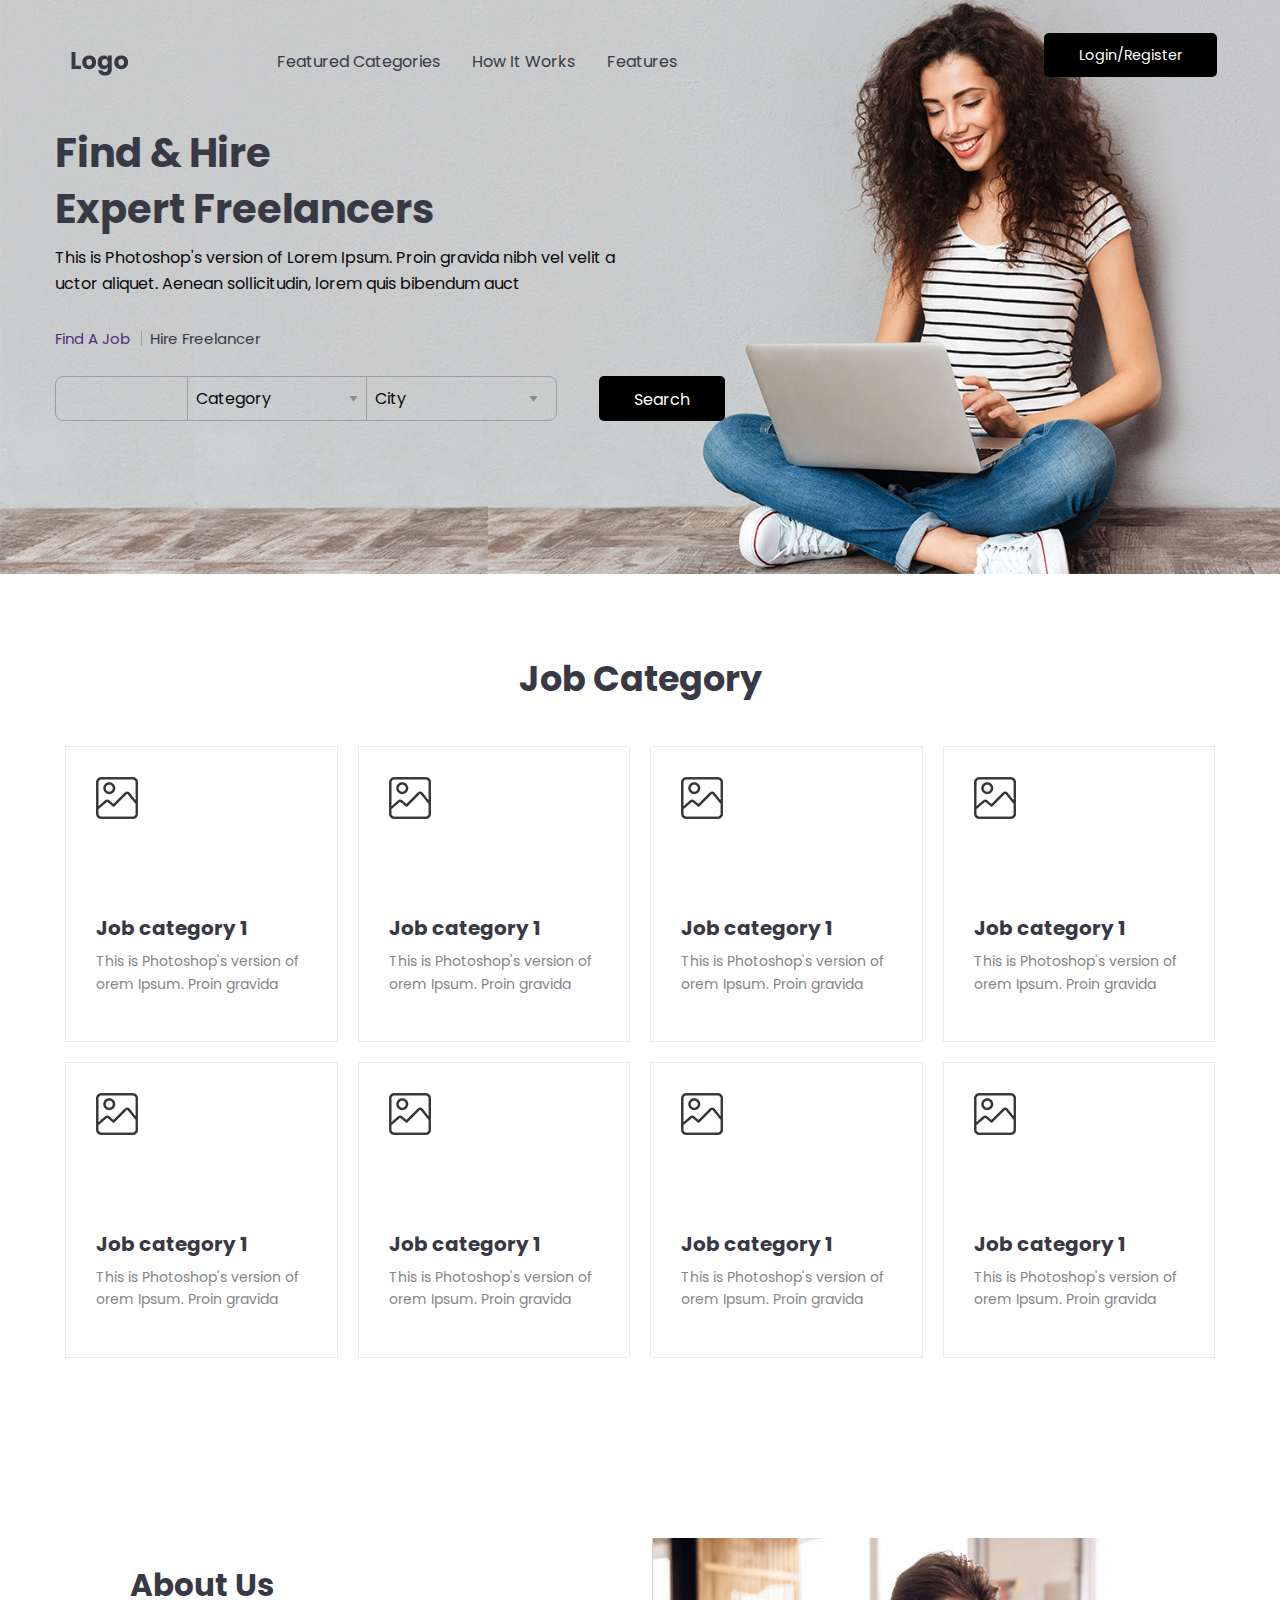
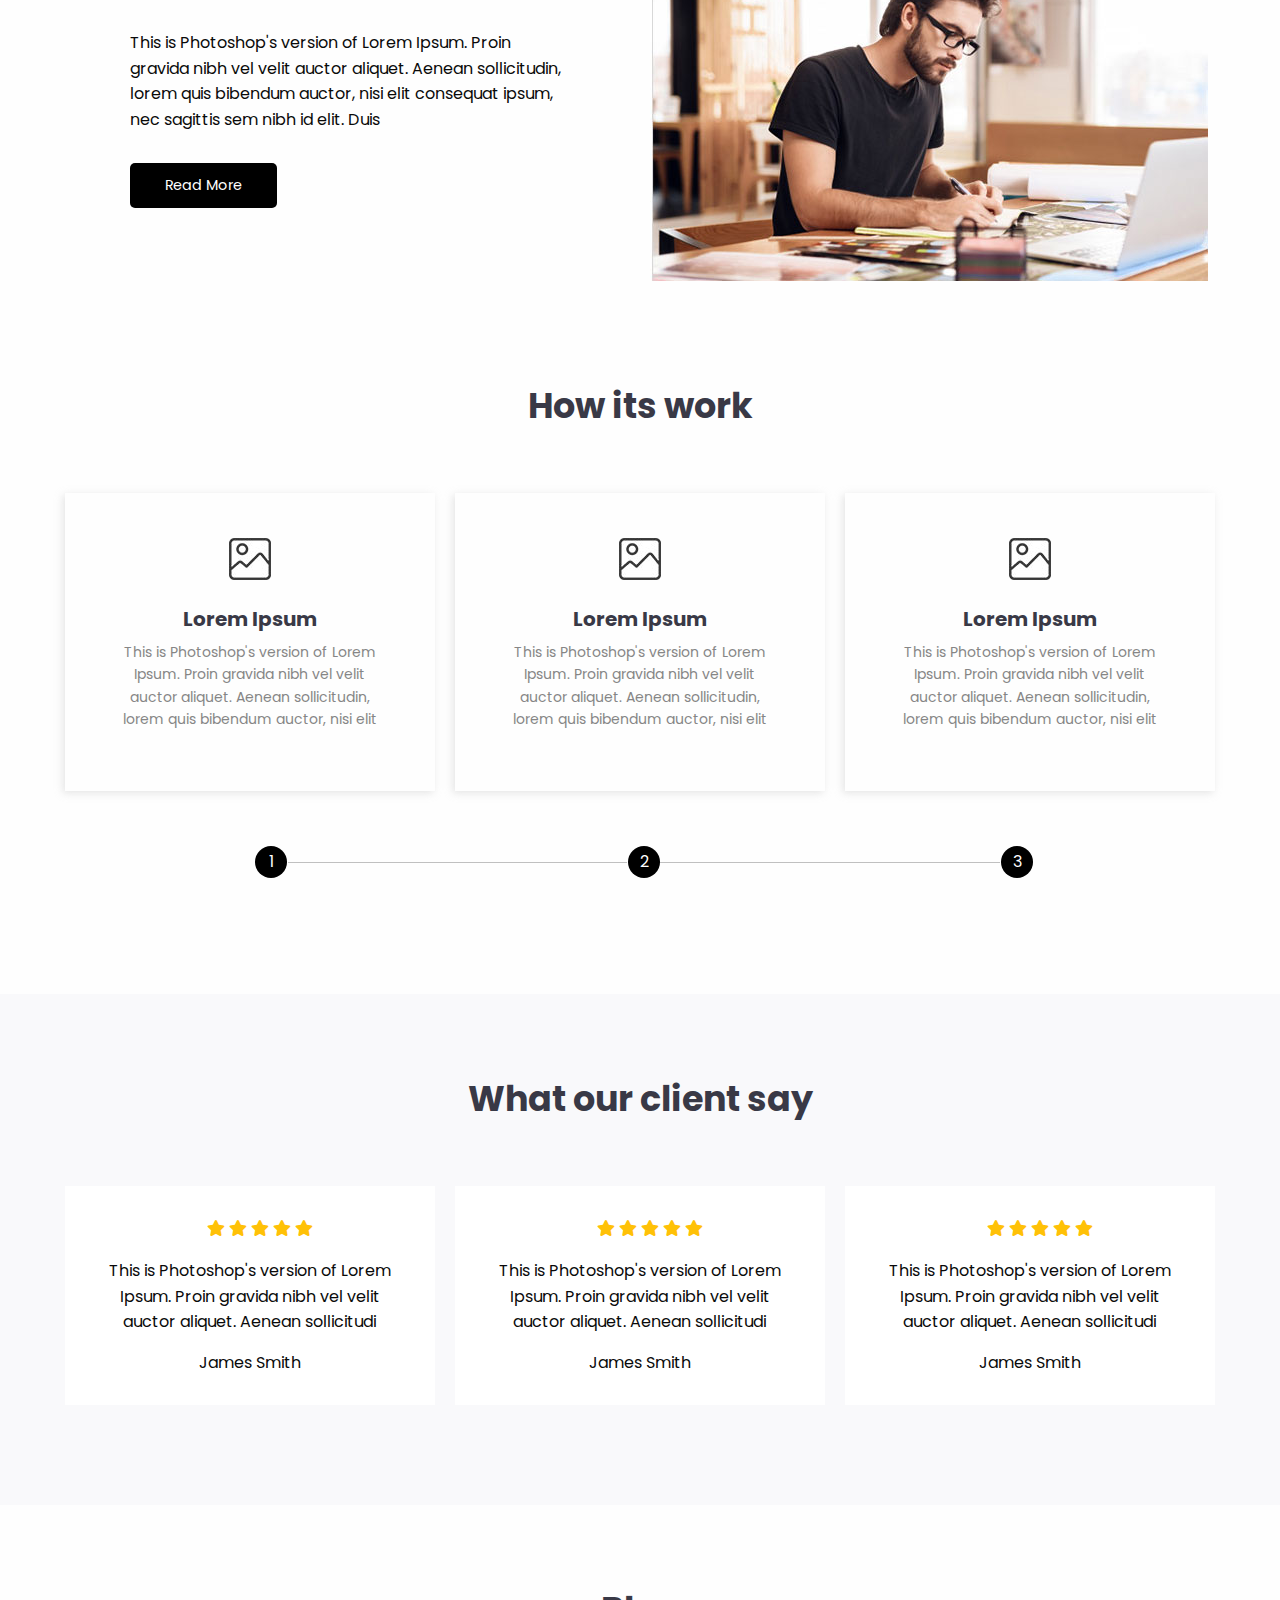
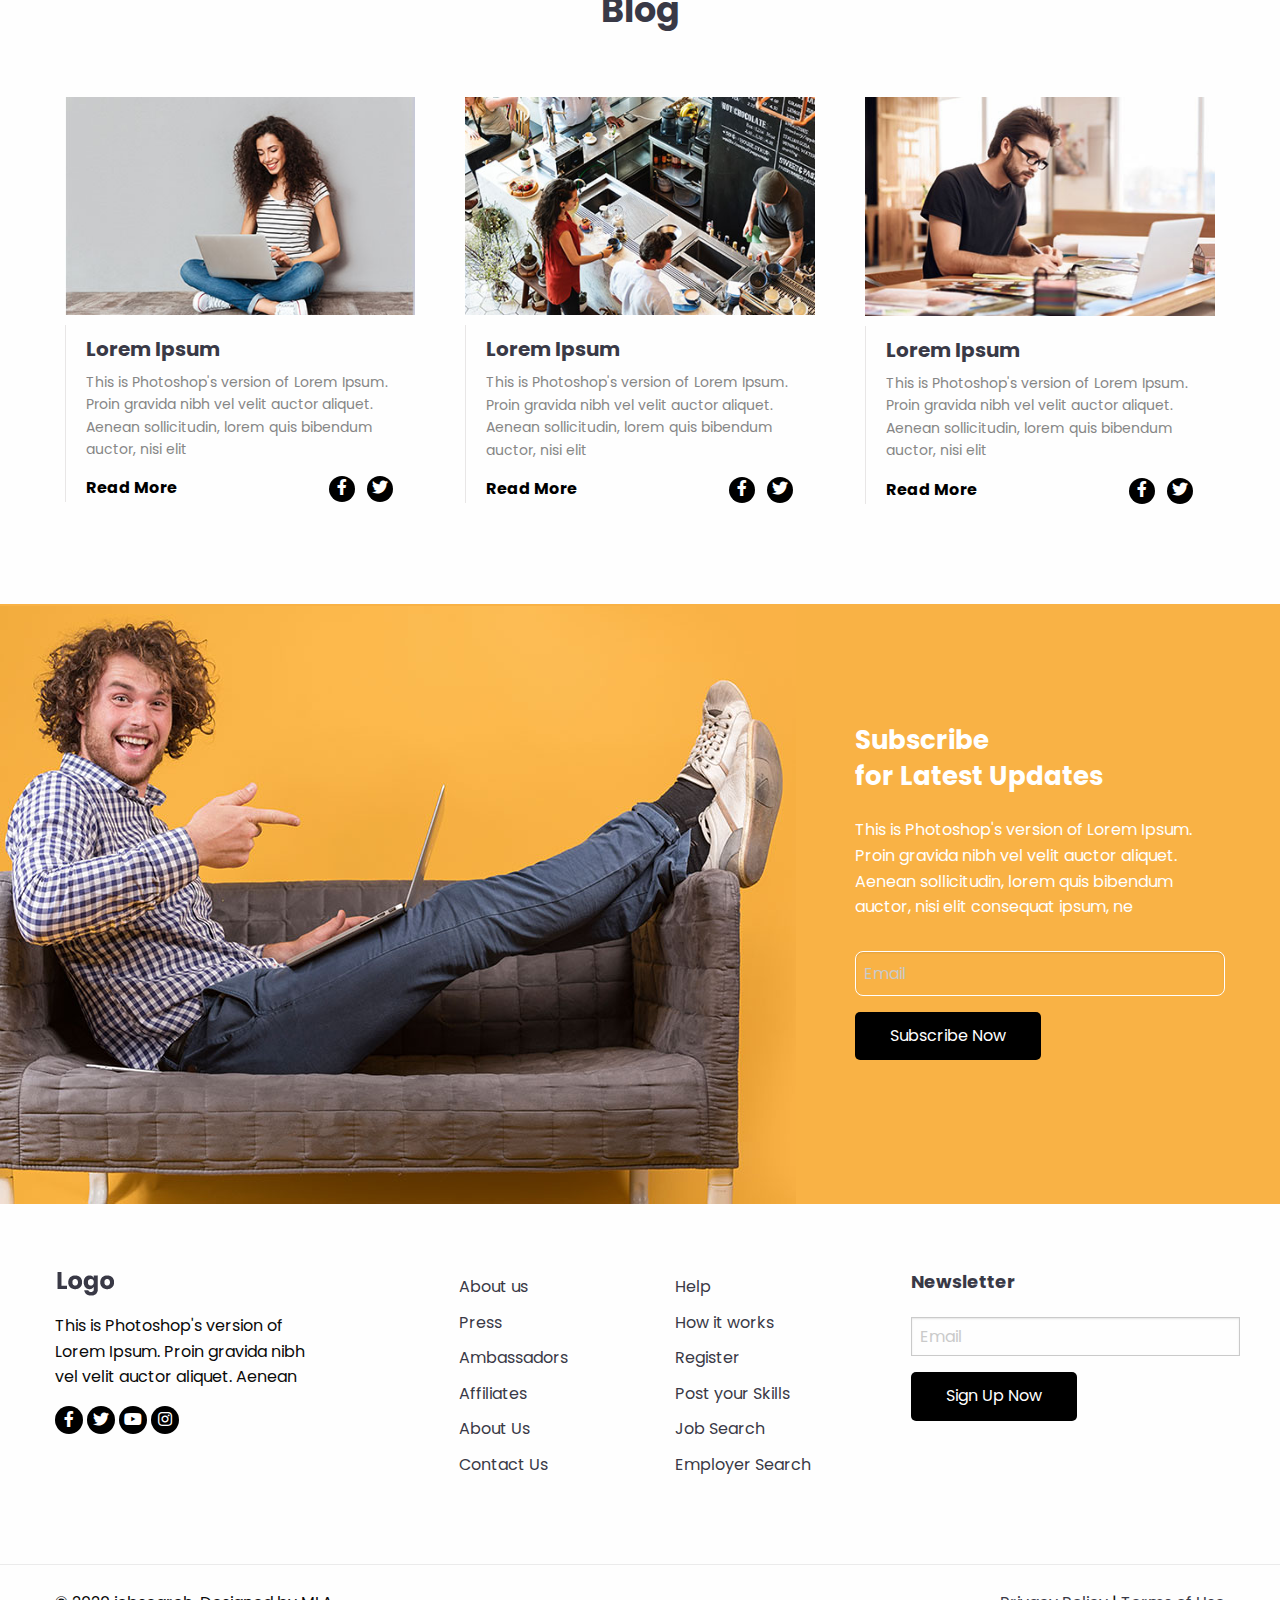
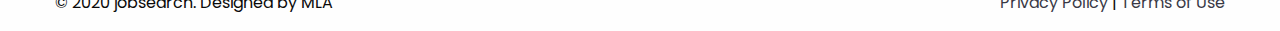
==== index.html @ 96cac426 "Initial commit" ====
<!doctype html>
<html class="no-js" lang="en" dir="ltr">
  <head>
    <meta charset="utf-8">
    <meta http-equiv="x-ua-compatible" content="ie=edge">
    <meta name="viewport" content="width=device-width, initial-scale=1.0">
    <title>Freelancers</title>
    <link rel="stylesheet" href="style.css">
    <link rel="stylesheet" href="assets/css/foundation.css">
    <link rel="stylesheet" href="assets/css/app.css">
    <link rel="stylesheet" href="assets/fontawesome/css/all.css">
    <link rel="preconnect" href="https://fonts.gstatic.com">
    <link href="https://fonts.googleapis.com/css2?family=Poppins:wght@300;400;700&display=swap" rel="stylesheet">
  </head>
  <body class="home-template page home">
    
    <header class="header header-transparent">
      <div class="grid-container">

        <div class="grid-x grid-padding-x">
          <div class="cell medium-12">
            <div class="title-bar" data-responsive-toggle="responsive-menu" data-hide-for="medium">
              <div class="title-bar-title">Menu</div>
              <button class="menu-icon" type="button" data-toggle="responsive-menu"></button>
            </div>

            <div class="top-bar" id="responsive-menu">
              <div class="top-bar-left">
                <ul class="dropdown menu" data-dropdown-menu>
                  <li class="menu-text"><a href="#"><img src="assets/img/logo.png" alt="" /></a></li>
                  <li class="has-submenu"><a href="#0">Featured Categories</a></li>
                  <li><a href="#0">How It Works</a></li>
                  <li><a href="#0">Features</a></li>
                </ul>
              </div>
              <div class="top-bar-right">
                <a href="#" class="button" data-open="loginModal">Login/Register</a>
              </div>
            </div>
          </div>
        </div>

        <!--<div class="grid-x grid-padding-x">
          <div class="cell medium-2 logo">
            <a href="#"><img src="assets/img/logo.png" alt="" /></a>
          </div>
          <div class="cell medium-8 menu-container">
            <ul class="menu align-left">
              <li><a href="#">Featured Categories</a></li>
              <li><a href="#">How It Works</a></li>
              <li><a href="#">Features</a></li>
            </ul>
             
          </div>
          <div class="cell medium-2 login-register-container text-right">
            <a href="#" class="button" data-open="loginModal">Login/Register</a>
          </div>
        </div>-->

      </div>
    </header>

    <section class="hero hero-banner">
      <div class="inner-hero">
        <div class="grid-container">
          <div class="grid-x grid-padding-x">
              <div class="cell medium-7">
                  <div class="hero-message">
                      <h2>Find & Hire<br /> Expert Freelancers</h2>
                      <p>This is Photoshop's version  of Lorem Ipsum. Proin gravida nibh vel velit a<br/>
  uctor aliquet. Aenean sollicitudin, lorem quis bibendum auct</p>
                      <div class="tab-container">
                        <ul class="tabs" data-tabs id="example-tabs">
                          <li class="tabs-title is-active"><a href="#find-a-job" aria-selected="true">Find A Job</a></li>
                          <li class="tabs-title"><a data-tabs-target="hire-freelancer" href="#hire-freelancer">Hire Freelancer</a></li>
                        </ul>
                        <div class="tabs-content" data-tabs-content="example-tabs">
                          <div class="tabs-panel is-active" id="find-a-job">
                            <div class="search-form-container">
                              <form>
                                <div class="inner-search-form">
                                  <input type="text" name="search" placeholder="Search">
                                  <select name="category">
                                    <option value="category">Category</option>
                                  </select>
                                  <select name="City">
                                    <option value="category">City</option>
                                  </select>
                                </div>
                                <div class="search-form-footer">
                                <input type="submit" name="search" value="Search">
                              </form>
                            </div>
                          </div>
                        </div>
                          <div class="tabs-panel" id="hire-freelancer">
                            <div class="search-form-container">
                              <form>
                                <div class="inner-search-form">
                                  <input type="text" name="search" placeholder="Search">
                                  <select name="category">
                                    <option value="category">Category</option>
                                  </select>
                                  <select name="category">
                                    <option value="category">City</option>
                                  </select>
                                </div>
                                <div class="search-form-footer">
                                <input type="submit" name="search" value="Search">
                              </form>
                            </div>
                          </div>
                        </div>
                      </div>
                  </div>
              </div>
          </div>
        </div>
      </div><!--inner-hero end-->
    </section>

    <section class="page-section job-category page-content-box">
      <div class="grid-container">
        <div class="heading-container">
          <div class="section-title text-center">
            <h2>Job Category</h2>
          </div>
        </div>
        <div class="grid-x">
          <div class="cell medium-3">
            <div class="section-content box-content">
              <div class="box-image">
                <img src="assets/img/placeholder-img.jpg" alt="">
              </div>
              <div class="box-details">
                <h4 class="box-title">Job category 1</h4>
                <p>This is Photoshop's version  of orem Ipsum. Proin gravida </p>
              </div>
            </div>
          </div>
          <div class="cell medium-3">
            <div class="section-content box-content">
              <div class="box-image">
                <img src="assets/img/placeholder-img.jpg" alt="">
              </div>
              <div class="box-details">
                <h4 class="box-title">Job category 1</h4>
                <p>This is Photoshop's version  of orem Ipsum. Proin gravida </p>
              </div>
            </div>
          </div>
          <div class="cell medium-3">
            <div class="section-content box-content">
              <div class="box-image">
                <img src="assets/img/placeholder-img.jpg" alt="">
              </div>
              <div class="box-details">
                <h4 class="box-title">Job category 1</h4>
                <p>This is Photoshop's version  of orem Ipsum. Proin gravida </p>
              </div>
            </div>
          </div>
          <div class="cell medium-3">
            <div class="section-content box-content">
              <div class="box-image">
                <img src="assets/img/placeholder-img.jpg" alt="">
              </div>
              <div class="box-details">
                <h4 class="box-title">Job category 1</h4>
                <p>This is Photoshop's version  of orem Ipsum. Proin gravida </p>
              </div>
            </div>
          </div>
          <div class="cell medium-3">
            <div class="section-content box-content">
              <div class="box-image">
                <img src="assets/img/placeholder-img.jpg" alt="">
              </div>
              <div class="box-details">
                <h4 class="box-title">Job category 1</h4>
                <p>This is Photoshop's version  of orem Ipsum. Proin gravida </p>
              </div>
            </div>
          </div>
          <div class="cell medium-3">
            <div class="section-content box-content">
              <div class="box-image">
                <img src="assets/img/placeholder-img.jpg" alt="">
              </div>
              <div class="box-details">
                <h4 class="box-title">Job category 1</h4>
                <p>This is Photoshop's version  of orem Ipsum. Proin gravida </p>
              </div>
            </div>
          </div>
          <div class="cell medium-3">
            <div class="section-content box-content">
              <div class="box-image">
                <img src="assets/img/placeholder-img.jpg" alt="">
              </div>
              <div class="box-details">
                <h4 class="box-title">Job category 1</h4>
                <p>This is Photoshop's version  of orem Ipsum. Proin gravida </p>
              </div>
            </div>
          </div>
          <div class="cell medium-3">
            <div class="section-content box-content">
              <div class="box-image">
                <img src="assets/img/placeholder-img.jpg" alt="">
              </div>
              <div class="box-details">
                <h4 class="box-title">Job category 1</h4>
                <p>This is Photoshop's version  of orem Ipsum. Proin gravida </p>
              </div>
            </div>
          </div>
        </div>
      </div>
    </section>

    <section class="page-section page-content-box column two-column about-section">
      <div class="grid-container">
        <div class="grid-x">
          <div class="cell medium-6">
            <div class="col-content">
              <h3 class="col-title">About Us</h3>
              <p>This is Photoshop's version  of Lorem Ipsum. Proin gravida nibh vel velit auctor aliquet. Aenean sollicitudin, lorem quis bibendum auctor, nisi elit consequat ipsum, nec 
  sagittis sem nibh id elit. Duis</p>
              <p><a href="#" class="button">Read More</a></p>
            </div>
          </div>
          <div class="cell medium-6">
            <img src="assets/img/about-img.jpg" alt="">
          </div>
        </div>
      </div>
    </section>

    <section class="page-section page-content-box image-top-content pt-0 center-content how-it-work">
      <div class="grid-container">
        <div class="grid-x">
          <div class="cell">
            <div class="heading-container">
              <div class="section-title text-center">
                <h2>How its work</h2>
              </div>
            </div>
          </div>
        </div>
        <div class="grid-x">
          <div class="cell medium-4">
            <div class="box-content">
              <div class="box-image">
                <img src="assets/img/placeholder-img.jpg" alt="">
              </div>
              <div class="box-details">
                <div class="box-title">
                    <h4>Lorem Ipsum</h4>
                </div>
                  <p>This is Photoshop's version  of Lorem 
Ipsum. Proin gravida nibh vel velit auctor aliquet. Aenean sollicitudin, lorem quis bibendum auctor, nisi elit </p>
              </div>
            </div>
          </div>
          <div class="cell medium-4">
            <div class="box-content">
              <div class="box-image">
                <img src="assets/img/placeholder-img.jpg" alt="">
              </div>
              <div class="box-details">
                <div class="box-title">
                    <h4>Lorem Ipsum</h4>
                </div>
                  <p>This is Photoshop's version  of Lorem 
Ipsum. Proin gravida nibh vel velit auctor aliquet. Aenean sollicitudin, lorem quis bibendum auctor, nisi elit </p>
              </div>
            </div>
          </div>
          <div class="cell medium-4">
            <div class="box-content">
              <div class="box-image">
                <img src="assets/img/placeholder-img.jpg" alt="">
              </div>
              <div class="box-details">
                <div class="box-title">
                    <h4>Lorem Ipsum</h4>
                </div>
                  <p>This is Photoshop's version  of Lorem 
Ipsum. Proin gravida nibh vel velit auctor aliquet. Aenean sollicitudin, lorem quis bibendum auctor, nisi elit </p>
              </div>
            </div>
          </div>
        </div>
        <div class="grid-x">
          <div class="cell">
            <ul class="step-list">
              <li><span>1</span></li>
              <li><span>2</span></li>
              <li class="last-item"><span>3</pan></li>
            </ul>
          </div>
        </div>
      </div>
    </section>

    <section class="page-section page-content-box testimonials grid grey-section center-content">
      <div class="grid-container">
        <div class="grid-x">
          <div class="cell">
            <div class="heading-container">
              <div class="section-title text-center">
                <h2>What our client say</h2>
              </div>
            </div>
          </div>
        </div>
        <div class="grid-x">
          <div class="cell medium-4">
            <div class="testimonial-box">
              <div class="ratings">
                <ul class="rating-icon">
                  <li><i class="fas fa-star"></i></li>
                  <li><i class="fas fa-star"></i></li>
                  <li><i class="fas fa-star"></i></li>
                  <li><i class="fas fa-star"></i></li>
                  <li><i class="fas fa-star"></i></li>
                </ul>
              </div>
              <div class="testimonial-content">
                <p>This is Photoshop's version  of Lorem Ipsum. Proin gravida nibh vel velit auctor aliquet. Aenean sollicitudi</p>
              </div>
              <div class="testimonial-author">James Smith</div>
            </div>
          </div>
          <div class="cell medium-4">
            <div class="testimonial-box">
              <div class="ratings">
                <ul class="rating-icon">
                  <li><i class="fas fa-star"></i></li>
                  <li><i class="fas fa-star"></i></li>
                  <li><i class="fas fa-star"></i></li>
                  <li><i class="fas fa-star"></i></li>
                  <li><i class="fas fa-star"></i></li>
                </ul>
              </div>
              <div class="testimonial-content">
                <p>This is Photoshop's version  of Lorem Ipsum. Proin gravida nibh vel velit auctor aliquet. Aenean sollicitudi</p>
              </div>
              <div class="testimonial-author">James Smith</div>
            </div>
          </div>
          <div class="cell medium-4">
            <div class="testimonial-box">
              <div class="ratings">
                <ul class="rating-icon">
                  <li><i class="fas fa-star"></i></li>
                  <li><i class="fas fa-star"></i></li>
                  <li><i class="fas fa-star"></i></li>
                  <li><i class="fas fa-star"></i></li>
                  <li><i class="fas fa-star"></i></li>
                </ul>
              </div>
              <div class="testimonial-content">
                <p>This is Photoshop's version  of Lorem Ipsum. Proin gravida nibh vel velit auctor aliquet. Aenean sollicitudi</p>
              </div>
              <div class="testimonial-author">James Smith</div>
            </div>
          </div>
        </div>
      </div>
    </section>

    <section class="page-content-box page-section blog-section">
      <div class="grid-container">
        <div class="grid-x">
          <div class="cell">
            <div class="heading-container">
              <div class="section-title text-center">
                <h2><strong>Blog</strong></h2>
              </div>
            </div>
          </div>
        </div>
        <div class="grid-x grid-margin-x">
          <div class="cell medium-4">
            <div class="box-content">
              <div class="box-image">
                <a href="#"><img src="assets/img/blog-img-1.jpg" alt=""></a>
              </div>
              <div class="box-details">
                <div class="box-title">
                    <h3><a href="#">Lorem Ipsum</a></h3>
                </div>
                <p>This is Photoshop's version  of Lorem 
Ipsum. Proin gravida nibh vel velit auctor aliquet. Aenean sollicitudin, lorem quis bibendum auctor, nisi elit </p>
                <div class="read-more-wrap">
                  <div class="read-more-button">
                    <a href="#">Read More</a>
                  </div>
                  <div class="social-media-link">
                    <a href="#"><i class="fab fa-facebook-f"></i></a> &nbsp; <a href="#"><i class="fab fa-twitter"></i></a>
                  </div>
                </div>
              </div>
            </div>
          </div>
          <div class="cell medium-4">
            <div class="box-content">
              <div class="box-image">
                <a href="#"><img src="assets/img/blog-img-2.jpg" alt=""></a>
              </div>
              <div class="box-details">
                <div class="box-title">
                    <h3><a href="#">Lorem Ipsum</a></h3>
                </div>
                <p>This is Photoshop's version  of Lorem 
Ipsum. Proin gravida nibh vel velit auctor aliquet. Aenean sollicitudin, lorem quis bibendum auctor, nisi elit </p>
                <div class="read-more-wrap">
                  <div class="read-more-button">
                    <a href="#">Read More</a>
                  </div>
                  <div class="social-media-link">
                    <a href="#"><i class="fab fa-facebook-f"></i></a> &nbsp; <a href="#"><i class="fab fa-twitter"></i></a>
                  </div>
                </div>
              </div>
            </div>
          </div>
          <div class="cell medium-4">
            <div class="box-content">
              <div class="box-image">
                <a href="#"><img src="assets/img/blog-img-3.jpg" alt=""></a>
              </div>
              <div class="box-details">
                <div class="box-title">
                    <h3><a href="#">Lorem Ipsum</a></h3>
                </div>
                <p>This is Photoshop's version  of Lorem 
Ipsum. Proin gravida nibh vel velit auctor aliquet. Aenean sollicitudin, lorem quis bibendum auctor, nisi elit </p>
                <div class="read-more-wrap">
                  <div class="read-more-button">
                    <a href="#">Read More</a>
                  </div>
                  <div class="social-media-link">
                    <a href="#"><i class="fab fa-facebook-f"></i></a> &nbsp; <a href="#"><i class="fab fa-twitter"></i></a>
                  </div>
                </div>
              </div>
            </div>
          </div>
        </div>
      </div>
    </section>

    <section class="page-section cta-section subscribe-section has-bg">
      <div class="grid-container">
        <div class="grid-x grid-padding-x">
          <div class="cell medium-8">&nbsp;</div>
          <div class="cell medium-4">
            <div class="box-content">
              <div class="box-title">
                <h3>Subscribe <br/>for Latest Updates</h3>
                <p>This is Photoshop's version  of Lorem Ipsum. Proin gravida 
nibh vel velit auctor aliquet. Aenean sollicitudin, lorem quis bibendum auctor, nisi elit consequat ipsum, ne</p>
                <div class="subscribe-form-container">
                  <p><input type="text" name="email" placeholder="Email"></p>
                  <p><input type="submit" name="subscribe-now" value="Subscribe Now"></p>
                </div>
              </div>
            </div>
          </div>
        </div>
      </div>
    </section>

    <footer class="footer default-footer-layout">

      <div class="grid-container">
        <div class="grid-x grid-padding-x">
          <div class="cell medium-3 footer-col-1">
            <div class="logo-wrap">
              <a href="#"><img src="assets/img/logo.png" alt="" /></a>
            </div>
            <div class="footer-blurb">
              <p>This is Photoshop's version  of
Lorem Ipsum. Proin gravida nibh vel 
velit auctor aliquet. Aenean</p>
            </div>
            <div class="social-media-container">
              <a href="#"><i class="fab fa-facebook-f"></i></a> 
              <a href="#"><i class="fab fa-twitter"></i></a>
              <a href="#"><i class="fab fa-youtube"></i></a> 
              <a href="#"><i class="fab fa-instagram"></i></a>
            </div>
            
          </div>
          <div class="cell medium-3 footer-col-2">
            <ul>
              <li><a href="#">About us</a></li>
              <li><a href="#">Press</a></li>
              <li><a href="#">Ambassadors</a></li>
              <li><a href="#">Affiliates</a></li>
              <li><a href="#">About Us</a></li>
              <li><a href="#">Contact Us</a></li>
            </ul>
          </div>
          <div class="cell medium-3 footer-col-3">
            <ul>
              <li><a href="#">Help</a></li>
              <li><a href="#">How it works</a></li>
              <li><a href="#">Register</a></li>
              <li><a href="#">Post your Skills</a></li>
              <li><a href="#">Job Search</a></li>
              <li><a href="#">Employer Search</a></li>
            </ul>
          </div>
          <div class="cell medium-3 footer-col-4">
            <h3>Newsletter</h3>
            <div class="subscribe-form-container">
                  <p><input type="text" name="email" placeholder="Email"></p>
                  <p><input type="submit" name="subscribe-now" value="Sign Up Now"></p>
            </div>
          </div>
        </div>
      </div>
      
    </footer>
    <div class="footer-bottom">
      <div class="grid-container">
        <div class="grid-x grid-padding-x">
          <div class="cell medium-6">
            <p>© 2020 jobsearch. Designed by MLA</p>
          </div>
          <div class="cell medium-6 text-right">
            <p><a href="#">Privacy Policy</a>  |  <a href="#">Terms of Use</a></p>
          </div>
        </div>
      </div>
    </div>

    
     <div class="reveal small login-signup-modal" id="loginModal" data-reveal>
      <div class="grid-x">
        <div class="wrapper">
          <div class="grid-x">
            <div class="medium-5 cell login-column">
              <div class="login-signup-container-padding">
              <a href="index.html" class="final-logo">Logo</a>

              <ul class="tabs login-signup-link" data-tabs id="example-tabs">
                  <li class="tabs-title is-active"><a href="#panel1" aria-selected="true">Login</a></li>
                  <li class="tabs-title"><a data-tabs-target="panel2" href="#panel2">Sign Up</a></li>
              </ul>
              </div>
              <div class="tabs-content" data-tabs-content="example-tabs">
                <div class="tabs-panel is-active tab-left" id="panel1">
                  <p><b>Login to your Acount</b></p>
                    <form class="login-form">
                      <input type="email" name="email" placeholder="Enter Email">
                      <input type="password" name="password" placeholder="Enter password">
                    </form>
                    <p style="text-align: right;">Forget Password?</p>
                  <button type="submit" class="last-login">Login</button>
                  <button type="submit" class="login-fb">Login to Facebook</button>
                  <p class="text-center">Lorem ipsum dolor?<u>Create New Account</u></p>
                </div>
                <div class="tabs-panel" id="panel2" >
                   <div class="tabs-content" data-tabs-content="example-tabs">
                    <div class="tabs-panel is-active tab-left tabs-left" id="panel1">
                      <p><b>Crete your Acount</b></p>
                        <form class="login-form">
                          <input type="email" name="email" placeholder="Enter Email">
                          <input type="password" name="password" placeholder="Enter password">
                          <input type="password" name="password" placeholder="Confirm password">
                        </form>
                      <button type="submit" class="last-login">Sign Up</button>
                      <button type="submit" class="login-fb">Sign Up With Facebook</button>
                    </div>
                </div>
              </div>
              </div>      
            </div>
            <div class="medium-7 login-signup-right-column">
                <h4>Find & Hire<br>Expert Freelancers</h4>
                <p>his is Photoshop's version  of Lorem Ipsum. Proin gravida nibh vel velit auctor aliquet. Aenean sollicitudin, lorem quis bibendum auct</p>
            </div>
          </div>
        </div>
      </div>
      <button class="close-button" data-close aria-label="Close modal" type="button">
        <span aria-hidden="true">&times;</span>
      </button>
    </div>

    <script src="assets/js/vendor/jquery.js"></script>
    <script src="assets/js/vendor/what-input.js"></script>
    <script src="assets/js/vendor/foundation.js"></script>
    <script src="assets/js/app.js"></script>
  </body>
</html>
---- style.css ----
/***************************
# GENERAL STYLING - START
***************************/
body{
	color: #0e0e10;
	font-family: 'Poppins', sans-serif!important;
}
h1,h2,h3,h4,h5,h6,a{
	color: #393946!important;
}
h1,h2,h3,h4,h5,h6{
	font-family: 'Poppins', sans-serif!important;
	font-weight: 700!important;
}

a:hover{
	color: #393946!important;
}
button, .button, input[type="submit"]{
	background-color: #000!important;
	color: #fff!important;
	padding: 15px 35px!important;
	border-radius: 5px!important;
	border: none!important;
}
button:hover, .button:hover, input[type="submit"]:hover{
	background-color: #393946!important;
	color: #fff!important;
	cursor: pointer;
}
.pt-0{
	padding-top: 0px!important;
}
.pb-0{
	padding-bottom: 0px!important;
}


/*****************
# HEADER START
*****************/
.account-container {
    display: flex;
}
.notification {
    padding: 8px 20px 0px 20px;
    vertical-align: middle;
}
.header .top-bar, 
.header .top-bar ul{
    background-color: transparent!important;
}
.header li.menu-text > a {
    padding: 6px!important;
}
.inner-page-template .dropdown.menu > li:not(:first-child) > a {
    padding: 1.4rem 1rem!important;
}


/*****************
# HERO START
*****************/
.hero.hero-banner{
	position: relative;
	left:0px;
	top: 0px;
	background-image: url(assets/img/hero-banner.jpg);
	background-size: cover;
	z-index: 1;
}
.hero.hero-banner .inner-hero {
    padding-top: calc(88px + 37px);
    padding-bottom: calc(88px + 65px);
}
.hero-message h2 {
    font-weight: 700;
}

/* TAB ELEMENT */


.search-form-footer input[type="submit"] {
    height: 45px;
    border:none;
    border-radius: 8px;
    padding: 0px 50px;
    cursor: pointer;
}
.search-form-footer {
    width: 25%;
    text-align: right;
}
.hero .hero-message .tabs, 
.hero .hero-message .tabs-content {
    background-color: transparent;
    border: none;
}
.hero .hero-message .tabs-title > a:focus, 
.hero .hero-message .tabs-title > a[aria-selected='true']{
	background-color: transparent!important;
	color: #502f7e!important;
}
.hero .hero-message ul.tabs{
	margin-top: 35px;
}
.hero .hero-message ul.tabs li a {
    font-size: 15px!important;
}
.hero .hero-message .tabs-title > a{
	    padding: 0rem 0px!important;
}
.hero .hero-message .tabs-title > a:hover{
	background-color: transparent!important;
	color: #502f7e!important;
}
.hero .hero-message .tabs-title:first-child > a{
	padding-right: 20px!important;
	}
.hero .hero-message .tabs-title:first-child > a:before{
	content: "";
	border-right: 1px solid #9e9ea2;
	position: absolute;
	right: 0px;
}
.hero .hero-message .tabs-panel{
	padding: 30px 0px 0px 0px!important;
}
.hero .hero-message .tabs-title:first-child > a:before {
    content: "";
    border-right: 1px solid #9e9ea2;
    position: absolute;
    right: 8px;
    height: 100%;
    top: 0px;
}
.hero .hero-message .tabs-title:first-child > a {
    position: relative;
    padding-right: 10px;
}
/************************
#JOB CATEGORY START
*************************/

.page-section .cell{
	padding: 0px 10px;
	margin-bottom: 20px;
}
.section-content.box-content {
    border: 1px solid #ebebeb;
    padding: 30px 30px;
}
.job-category .box-image {
    margin-bottom: 85px;
}
.page-section.job-category .cell .section-content:hover{
	background-color: #252525;
	color:#fff!important;
}
.page-section.job-category .cell .section-content:hover p,
.page-section.job-category .cell .section-content:hover h4{
	color: #fff!important;
}


/************************
# ABOUT US SECTION
************************/

.column.two-column.about-section .col-title, 
.column.two-column.about-section p {
    padding-bottom: 15px;
}


/************************
# HOW ITS WORK START
************************/

.image-top-content.how-it-work .box-content,
.page-content-box.statistics-section .stat-box {
    box-shadow: -2px 2px 8px #c0c0c06b;
    padding: 45px!important;
}
.how-it-work.image-top-content .box-details .box-title h4{
	font-size: 20px!important;
	font-weight: bold;
}
.how-it-work .section-title h2 {
    font-weight: bold;
}
ul.step-list li span {
}
ul.step-list li {
    width: 33%;
    position: relative;
}
ul.step-list {
    list-style: none;
    display: flex;
    margin-top: 35px;
}
ul.step-list li span {
    background-color: #000;
    color: #fff;
    padding: 3px;
    display: inline-block;
    border-radius: 50%;
    width: 32px;
    height: 32px;
}
ul.step-list li:before {
    content: '';
    position: absolute;
    width: 91%;
    height: 1px;
    background-color: #c0c0c0;
    right: -169px;
    top: 16px;
}
ul.step-list li.last-item:before{
	content: none!important;
}

/**********************
# BLOG SECTION STYLE
***********************/

.blog-section .box-details {
    padding: 0px 20px;
    border-left: 1px solid #e8e6e6;
    margin-top: 10px;
}
.read-more-wrap {
    display: flex;
}
.read-more-wrap .social-media-link {
    float: right;
    width: 70%;
    text-align: right;
}
.social-media-link a {
    background-color: #000;
    width: 26px;
    height: 26px;
    display: inline-block;
    text-align: center;
    border-radius: 50%;
    color: #fff!important;
}
.read-more-button a{
	color: #000!important;
	font-weight: bold;
}


/**********************
# SUBSCRIBE SECTION STYLE
***********************/

.subscribe-section{
	background-image: url(assets/img/subscribe-bg-img.jpg);
	background-repeat: no-repeat;
	background-color: #f9b245;
	padding-top: calc(88px + 20px)!important;
    padding-bottom: calc(88px + 20px)!important;
    background-position: bottom left;
}

/**************************
# FOOTER STYLE
**************************/


/**************************
# ABOUT US PAGE STYLE
**************************/

.hero.hero-banner-inner .img-container{
	background-image: url(assets/img/about-banner.jpg);
	background-size: cover;
	background-repeat: no-repeat;
	min-height: 300px;
}
.hero.hero-banner-inner .img-container:before{
	padding-top: 65%!important;
	content: '';
	height: 100%
	width: 100%;
}
.inner-page-content.small-container .grid-container{
	width: 60%!important;
	margin:0 auto;
}
.section-title.text-left {
    border-bottom: 1px solid #ebebeb;
    margin-bottom: 40px;
    
}
.section-title.text-left h2{
	font-size: 26px!important;
}
.page-content-box.statistics-section .stat-box .statNum {
    font-weight: bold;
    font-size: 36px;
}
.page-content-box.statistics-section .stat-box {
    text-align: center;
}
.inner-page-template footer.footer.default-footer-layout {
    border-top: 2px solid #ebebeb;
}

/**************************
# BLOG PAGE STYLE
**************************/
.blog .page-content-box.page-section.blog-section .grid-container {
    margin-bottom: 30px;
}

.blog .hero.hero-banner-inner, .job-search .hero.hero-banner-inner {
    background-color:#252525;
    background-size: cover;
    background-repeat: no-repeat;
    padding-top: calc(20% - 150px);
    padding-bottom: calc(20% - 150px);
    padding-left: calc(20% - 150px);
    padding-right: calc(20% - 150px);
}
.blog .search-form-footer {
    width: 15%;
    text-align: left;
    padding-left: 25px;
} 
.blog .inner-search-form {
    width: 85%;
}
.blog .search-form-container form select:nth-child(2){
	border-right: none!important;
	color: #fff;
}
.search-form-container form input[type="text"]{
	width: 70%;
} 
.blog .search-form-container form select:nth-child(2){
	width: 30%;
}
.white-color{
	color: #fff!important;
}

/**************************
# INNER BLOG PAGE STYLE
**************************/
.post-header .post-img-container {
    padding-bottom: 20px;
}
.post-header {
    margin-bottom: 20px;
}
.inner-blog .read-more-wrap .social-media-link{
	width: 85%!important;
}
.post-body:before {
    content: '';
    position: absolute;
    width: 2px;
    height: 100%;
    background-color: #ebebeb;
    left: 0px;
}
.post-body {
    padding-left: 20px;
    position: relative;
}
.comment-area .comment-form textarea {
    height: 300px;
    border: 1px solid;
}
.comment-area .comment-heading {
    border-bottom: 1px solid #ebebeb!important;
    margin-bottom: 20px;
}
.comment-area {
    margin-top: 85px;
    margin-bottom: 45px;
}
.comment-area .button-wrap {
    text-align: right;
}
.sidebar-element {
	padding:20px 30px!important;
}
.side-widget {
    border-bottom: 1px solid #ebebeb;
    padding-bottom: 35px;
    margin-bottom: 35px;
}
.side-widget:last-child{
	border-bottom: none!important;
}
.sidebar-element .side-widget ul{
	list-style: none!important;
}
.sidebar-element .side-widget ul li{
	padding-bottom: 15px;
}
.sidebar-element .side-widget .search-box{
	border:1px solid #c3c3c7;
	border-radius: 8px;
}
.sidebar-element .side-widget .search-box input{
	border-radius: 8px;
	height: 45px;
	margin-bottom: 0px;
	border:none;
	box-shadow: none;
}
.sidebar-element .side-widget .search-box{
	display: flex;
}
.sidebar-element .side-widget .search-icon{
	align-items: center;
    justify-content: center;
    display: flex;
    padding-right: 10px;
}
.side-widget h6 {
    padding-bottom: 20px;
}


/**********************
# CONTACT US PAGE 
***********************/
.form-container .form-input input[type="text"]{
    
    height: 45px;
    margin-bottom: 25px;
}
.form-container textarea{
    height: 150px;
}
.form-container .form-input input[type="text"],
.form-container textarea{
    border-radius: 7px;
    border:1px solid #c3c3c7;
}
.contact-details{
    margin-top: 45px;
}
.contact-details .contact-address,
.contact-details .contact-email,
.contact-details .contact-phone{
    position: relative;
    padding-left: 28px;
    margin-bottom: 35px;
}
.contact-details .contact-address:before,
.contact-details .contact-email:before,
.contact-details .contact-phone:before{
    position: absolute;
    font-family: "Font Awesome 5 Free";
    font-weight: 900;
    left: 0px;
    top:0px;
}
.contact-details .contact-address:before{
    content: "\f041";
}
.contact-details .contact-email:before{
    content: "\f0e0";
}
.contact-details .contact-phone:before{
    content: "\f879";
}
.has-bg-color .cell.medium-6:first-child {
    background-color: #252525;
    display: flex;
    flex-flow: column;
    justify-content: center;
    /* text-align: center; */
    padding: 0px 65px;
}
.contact-map.page-section .cell{
    padding-left: 0px;
    padding-right: 0px;
}


/**********************
# PAGE CONTENT ELEMENT
***********************/

.page-section{
	padding: 80px 0px;
}
.heading-container {
    padding-bottom: 35px;
}
.box-details .box-title{
	font-weight: bold;
	font-size: 20px;
}
.box-details p{
	color:#868686;
	font-size: 14px;
}
.page-section.column.two-column .cell{
	display: flex;
	align-items: center;
}

/*****************************
# FAQ PAGE STYLE
*****************************/
.career-tips .grid-x .cell:first-child{
    padding-right: 45px;
}
.career-tips .grid-x .cell:first-child a {
    margin-top: 30px;
}
.faq-search-box {
    background-color: #252525!important;
}

.search-form-input {
    width: 80%;
    margin-right: 20px;
}
.faq-search-box h6 {
    color: #fff!important;
    margin-bottom: 20px;
}
.search-form-input input[type="text"] {
    border: 1px solid #676767!important;
    border-radius: 5px;
    color: #000!important;
    background-color: transparent;
    padding-left: 20px;
    height: 45px;
}
.search-form-submit input[type="submit"] {
    padding: 15px 45px!important;
}
.accordion-menu li a {
    color: #000!important;
    border: 1px solid #f2f2f2;
    margin-bottom: 20px;
    border-radius:5px;
    padding: 17px 0px 17px 30px;
}

}
.is-accordion-submenu li p {
    font-size: 15px;
}
.accordion-menu li a::after {
    border-color: #000 transparent transparent!important;
}
.career-tips {
    padding-bottom: 0px!important;
}
/*****************************
# JOB SEARCH PAGE
*****************************/
.job-search .inner-search-form select {
    color: #fff!important;
}
.filter-search-select .grid-container {
    padding-bottom: 35px;
    border-bottom: 1px solid #ebebeb;
    margin-bottom: -35px;
}
.filter-search-select .cell select {
    border-radius: 5px;
    border: 1px solid #c3c3c7!important;
    height: 45px;
}
.filter-search-select h5 {
    margin-bottom: 20px;

}
section.filter-search-select {
    padding: 50px 0px;
}
.company-column {
    border: 1px solid #000;
    text-align: center;
    padding: 0px 30px;
    padding-bottom:30px;
    margin-top: 70px;
}
.logo-campany {
    display: flex;
    margin-bottom: 30px;
}
.logo-image-container {
    width: 100%;
    margin-top: -40px;
}
.logo-image-container {
    text-align: right;
    padding-right: 20px;
}
.minutes {
    font-size: 12px;
    margin-top: 20px;
    width: 40%;
    color: #363636;
}
.star-rating ul li {
    display: inline-block;
}
.star-icon li .fa-star:before {
    color: #ffc107;
}
.star-rating ul li p {
    padding-left: 20px;
}
ul.last-content li:last-child {
    padding-right: 0px;
}
ul.last-content li {
    display: inline-block;
    padding-right: 65px;
}
.company-content h6 {
    padding: 30px 0px;
     font-size: 13px;
}
.company-content p {
    font-size: 12px;
}
ul.star-icon {
    border-bottom: 1px solid #ebebeb;
}
section.job-search-pagi-container {
    padding-bottom: 30px;
}
.job-search .search-form-footer {
    width: 15%;
    text-align: right;
}
.job-search .inner-search-form {
    width: 85%;
}
/*****************************
# LOGIN MODAL
*****************************/
.login-section{
    background-image: url(assets/img/login-banner.jpng);
    background-position:center;
    background-repeat: no-repeat;
    background-size: cover;
    padding:15%;
}
.login-signup-link {
    border: none!important;
    margin-top: 30px!important;
    margin-bottom:10px!important;
}
.login-signup-link li a {
    background-color: transparent!important;
    font-size: 15px;
    text-align: center;
    padding: 5px 30px;
    font-weight: 600;
}
a.final-logo {
    font-size: 25px;
    font-weight: 700;
}
form.login-form input[type="email"], form.login-form input[type="password"]  {
    border-radius: 5px!important;
    font-size: 13px;
    color: #000!important;
}
.login-column p {
    font-size: 13px;
}
.tabs-content{
    border:none!important;
}
.tabs-content button.last-login {
    width: 100%;
    margin-bottom: 12px;
    font-size:14px!important;
}
.tabs-content button.login-fb {
    width: 100%!important;
    background-color: #4267b2!important;
    font-size:12px!important;
    margin-bottom:40px;
}
.tabs .tabs-title .is-active {
    border-bottom: 2px solid #000;
}
.login-signup-right-column{
    background-image: url(assets/img/logins.png);
    padding:0px 30px 0px 30px;
    background-position:center;
    background-size:cover;
    background-repeat: no-repeat;

}
.login-signup-modal {
    padding: 0px!important;
}
.login-column {
    padding: 20px;
}
.medium-7.login-signup-right-column {
    display: flex;
    flex-flow: column;
    justify-content: flex-end;
}
.login-signup-right-column h4, .login-signup-right-column p {
    color: #fff!important;
}
.close-button {
    background-color: transparent!important;
    padding: 5px!important;
}
.login-signup-right-column p {
    font-size: 13px;
}
.login-signup-right-column h4 {
    font-size: 22px;
}
.login-signup-link .is-active {
    border-bottom: 2px solid #000;
}
.login-signup-container-padding {
    padding-left: 20px;
}
.tabs-left {
    padding: 0px!important;
}
/*****************************
# USER PROFILE 1 PAGE
*****************************/
.user-profile1-container {
    padding-top: 4%!important;
}
.user-profile1-top-icon {
    padding-bottom: 15%;
}
.form-input input[type="text"] {
    border-radius: 5px;
    height: 50px;
    border: 1px solid #efefef!important;
}
form.user-profile1-forms .row-separator {
    border-bottom: 1px solid #dddddd;
    margin-bottom: 20px;
    padding-bottom: 20px;
    padding-left: 50px;
    padding-right: 50px;
}
ul.select2-selection__rendered {
    height: 40px;
}
span.select2-selection.select2-selection--multiple {
    border: 1px solid #efefef!important;
}
.rate-input-icon .rate-inputtext {
    width: 80%;
}
.rate-input-icon {
    display: flex;
    width: 85%;
}
.rate-default{
    width:15%;
    display:flex;
    align-items:center;
    justify-content:center;
}
.rate-input-container .rate-icon {
    width: 10%;
    text-align: center;
    vertical-align: middle;
    display: flex;
    align-items: center;
    justify-content: center;
    border-right: 1px solid #c0c0c0;
}
.rate-input-container {
    display: flex;
}
.rate-inputtext input[type="text"] {
    border: none;
    box-shadow: none;
    margin-bottom:0px;
}
.rate-input-icon {
    display: flex;
    width: 100%;
    border: 1px solid #c0c0c0;
    border-radius: 5px;
}
.per-hour-text {
    width: 15%;
    text-align: center;
    display: flex;
    align-items: center;
    justify-content: center;
}
.rate-icon span i {
    color: #502f7e;
}
form.user-profile1-forms label {
    font-size: 20px;
    margin-bottom: 10px;
}
.user-profile1 .hire-for-work {
    padding: 30px 0px;
    border-bottom: none;
}
form.user-profile1-forms {
    padding-top: 50px;
}
.user-profile1-top-icon span {
    font-size: 30px!important;
    padding:5px 10px!important;
}
.last-form-content {
    padding: 0px 50px 50px 50px;
}
.rate-inputtext input[type="text"] {
    border: none!important;

}
span.select2.select2-container.select2-container--default{
    width: 100%!important;
    margin-bottom: 20px;
}
/*****************************
# USER PROFILE3 PAGE
*****************************/
.user-profile3-section textarea {
    height: 600px;
    padding:50px;
    font-size: 16px;
    line-height: 2;
    color:#868686!important;
}
.user-profile3-section .textarea-section-container {
    padding: 0px 20px;
}
.user-profile3-section .skill-about-content {
    border: none;
    padding-bottom: 10px;
    padding-top:25px;
    margin-bottom:20px;
}
section.user-profile3-section {
    padding: 0px 0px;
}
/*****************************
# USER PROFILE 5 PAGE
*****************************/
.user-profile5-title {
    padding: 20px 0px;
    border-bottom: 1px solid #c0c0c0;
}
.user-profile5-title h5 {
    font-weight: 500!important;
    font-size: 24px;
}
.user-profile5-section .search-form-container {
    padding: 50px 0px 20px 0px;
    width: 100%;
}
.select-container {
    display: flex;
    width:100%;
}
.select-to-container, .select-from-container{
    width:50%;
}
.select-to-container select{
    border: 1px solid #efefef!important;
    border-radius: 0px 5px 5px 0px;
    height: 60px!important;
    font-size: 20px;
    padding: 0px 20px;
}
.select-from-container select{
    border: 1px solid #efefef!important;
    border-radius: 5px 0px 0px 5px;
    height: 60px!important;
    font-size: 20px;  
    padding: 0px 20px;  
}
.select-from-container label, .select-to-container label {
    font-size: 18px;
    padding-left: 20px;
    color: #363636;
}
.user-profile5-form-input input[type="text"] {
    height: 50px;
    border-radius: 5px;
    box-shadow: none;
}
.user-profile5-form-input label, .text-description-continer label{
    font-size:20px;
    margin-bottom:15px;
    color: #363636;
}
.text-description-continer textarea {
    height: 130px;
    border-radius: 5px;
    box-shadow: none;
}
.button-plus span {
    background-color: #000;
    color: #fff;
    padding: 10px 40px;
    border-radius: 5px;
}
.college-art {
    display: flex;
    width: 100%;
    padding:50px 0px;
    border-top: 1px solid #ebebeb;
    margin-top: 50px;
}
.modern-bachlor-text {
    width: 90%;
    background-color: #f9f9f9;
    padding: 30px 50px;
}
.icon-close {
    width: 10%;
    display: flex;
    align-items: center;
    justify-content: center;
    cursor: pointer;
}
.icon-close i:hover{
    color: red!important;
}
#edit-about .skill-about-content {
    border-bottom: 1px solid #ebebeb!important;
    border-top: none;
    margin-bottom: 45px;
}
div#edit-profile .button-container {
    padding-left: 50px;
}
/*****************************
# USER PROFILE 6 PAGE
*****************************/
.painter-section {
    display: flex;    
     width: 100%;
    border-bottom: 1px solid #fefefe;
    padding: 50px 0px 0px 0px;
}
.user-profile6-button-plus {
    width: 10%;
    display: flex;
    align-items: center;
    justify-content: center;
}
.user-profile6-button-plus span {
    background-color: #000;
    color: #fff;
    padding: 13px 25px;
    border-radius: 5px;
    margin-top: 20px;
    cursor: pointer;
}
.painter-input {
    width: 90%;
}
.painter-input select {
    height: 50px;
    border-radius: 5px;
    padding-left:20px;

}
.painter-input label {
    font-size: 16px;
    padding-left: 20px;
    margin-bottom: 10px;
}
/*****************************
# USER PROFILE PAGE
*****************************/
.user-pic-container {
    display: flex;
}
.camera-icon {
   margin-top: -70px;
    margin-left: -30px;
    display: block;
    cursor: pointer;
}
.camera-icon {
    color: #fff;
    background-color: #502f7e;
    font-size: 14px;
    /* padding: 10px; */
    border-radius: 50%;
    width: 35px;
    height: 35px;
    text-align: center;
    align-items: center;
    padding-top: 6px;
}
img.edit-icon-adjust {
    width: 40%;
}
.edit-icon-container a, {
    width: 60%;
}
.edit-icon-container a {
    float: right;
}
p.left-continer-parag {
    padding-left: 90px;
}
.heading-container-edit .section-title {
    width: 80%;
}
.heading-container-edit .edit-icon-container {
    width: 20%;
}
.heading-container-edit {
    display: flex;
}
.about-container-adjustment {
    margin-bottom: 10px;
}
.user-profile-content .star-icon li {
    display: inline-block;
}
.user-profile-content .star-icon p {
    line-height: 1;
    padding-top: 5px;
}
.user-profile-content .star-icon li:first-child {
    padding-right: 20px!important;
}
ul.user-link li {
    display: inline-block;
}
.user-profile-content .star-icon, .reviews-contents .star-icon {
    border-bottom:none!important;
}
.user-social-media .social-media-container a {
    width: 28px;
height: 28px;
    display: inline-block;
    background-color: #000;
    border-radius: 50%;
    color: #fff!important;
    text-align: center;
    padding-top: 2px;
}
section.user-profile-content {
    background-color: #000;
    padding-top: 10%;
    color: #fff!important;
}
ul.user-link li a {
    color: #fff!important;
    padding: 0px 8px;
}
.edit-icon-container a img {
    width: 65%;
}
.hire-for-work {
    padding: 30px 0px;
    border-bottom: 1px solid #ebebeb;
}
p.per-hour {
    border: 1px solid #ebebeb;
    padding: 5px;
    font-size: 12px;
    border-radius: 5px;
}
.user-profile .hire-for-work .button,
.business-profile .hire-for-work .button {
    padding: 13px 23px!important;
}
.business-profile .hire-for-work .button{
    padding: 13px 55px!important;
}
.professional-skill .box-image {
    margin-bottom: 60px!important;
}
.skill-about-content,
.job-desc-container,
.about-desc-container {
    position: relative;
    
}
.job-desc-container,
.about-desc-container {
    padding: 0px 0px 40px 95px!important;
    
}
.skill-about-content {
    border-top: 1px solid #ebebeb;
    border-bottom: 1px solid #ebebeb;
    padding: 40px 0px 40px 95px;
}
.user-profile .skill-about-content {
    border-top: 1px solid #ebebeb;
    border-bottom:none!important;
    padding: 40px 0px 40px 95px;
}
.user-profile .about-setion-container .medium-12{
    border-bottom: 1px solid #ebebeb;
    padding-bottom: 45px;
}
.countCharCon {
    margin-bottom: 30px;
}


.skill-about-content:before,
.job-desc-container:before,
.about-desc-container:before{
    content: "\f05a";
    position: absolute;
    top: 9%;
    left: 20px;
    font-family: 'Font Awesome 5 Free';
    font-weight: 900;
    font-size: 45px;
}
.education-image {
    width: 15%!important;
    float: left;
}
.education-image {
    width: 15%!important;
    float: left;
    height: 148px;
}
.education-container h5 {
    margin-bottom: 30px;
}
.user-profile .education-container {
    padding-right: 35px;
    border-bottom: 1px solid #ebebeb;
}
.education-work-section .cell {
    margin-bottom: 50px;
}
.review-left {
    float: left;
    width: 20%;
}
.reviews-contents .star-icon li {
    display: inline-block;
}
.reviews-contents {
    padding-left: 25%;
}
.reviews-contents .star-icon {
    margin-left: 0px!important;
}
.review-left img {
    width: 100%;
}
.review-center {
    float: left;
    width: 75%;
}
.reviews-row {
    border: 1px solid #000;
    padding: 30px 30px 0px 30px;
    margin-bottom:35px;
}
.review-title h5 {
    margin-bottom: 30px;
}
.last-review-content {
    padding: 30px 0px 50px 0px;
}
.education-work-section .grid-x:nth-child(1) .cell .education-image{
    position: relative;
}
.education-work-section .grid-x:nth-child(1) .cell .education-image:before{
    position: absolute;
    content: '';
    width: 1px;
    height: 127%;
    background-color: #ebebeb;
    left: 21px;
    top: 45px;
}
.education-work-section .cell .education-container{
    padding-bottom: 20px!important;
}
/*****************************
# BUSINESS PROFILE PAGE 
*****************************/
.job-descriiption .tabs-title {
    width: 50%;
}
h5.jobs-hours-title-heading {
    text-align: left;
    padding-bottom: 50px;
}
.job-descriiption li a {
    background-color: transparent!important;
    border: none!important;
    font-size: 20px;
    font-weight: 700;
    text-align: center;
    padding: 30px 0px;
}
.job-descriiption {
    border: none!important;
}
.job-descriiption li {
    border-bottom: 2px solid #ebebeb;
}
.job-descriiption .is-active {
    border-bottom: 2px solid #000;
}
.business-job-content .tabs-panel {
    padding: 50px 0px;
}
.business-section-container .medium-6 {
    border-bottom: 1px solid #ebebeb!important;
}
.tab-job-column {
    border-bottom: 1px solid #ebebeb;
}
.map-setion-container{
    background-position:center;
    background-image: url(assets/img/map.png);
    background-repeat: no-repeat;
    background-size: cover;
    padding:15% 0px;
}
.job-desc-container p, .about-desc-container p {
    color: #868686;
    font-size: 14px;
}
.business-profile .education-container h5{
    margin-bottom: 15px;
}
.business-profile .education-image {
    height: 120px;
}
p.per-hour:before {
    content: "\f007";
    font-family: 'Font Awesome 5 Free';
    font-weight: 900;
    padding: 0px 8px;
    border-right: 1px solid #ebebeb;
    /* margin-top: -9px; */
    height: 23px!important;
    display: inline-block;
}
/*****************************
# BUSINESS PROFILE 1 PAGE
*****************************/
.business-profile1 .form-input select {
    border-radius: 5px;
    height: 50px;
    color: #efefef;
    border: 1px solid #efefef!important;
}
/*****************************
# BUSINESS PROFILE 2 PAGE
*****************************/
.business-profile2 {
    padding-top: 0px!important;
}
.business-profile2-first {
    padding-bottom: 0px!important;
}
/*****************************
# BUSINESS PROFILE 2 PAGE
*****************************/
.clock-icon {
    width: 8%;
}
.business-profile3-title {
    border-bottom: 1px solid #efefef;
    display: flex;
    width: 100%;
    padding: 20px 0px;
}
.clock-icon span {
    background-color: #000;
    font-size: 25px;
    border-radius: 50%;
    color: #fff;
    padding: 2px 10px;
}
/*****************************
# BUSINESS PROFILE 3 PAGE
*****************************/
.month-section {
    display: flex;
    width: 100%;
    padding: 50px 0px;
}
.time-select, .day-select {
    width: 25%;
}
.title-hours {
    width: 95%;
}
.month-select {
    width: 40%;
}
.month-select select {
    border-radius: 5px 0px 0px 5px;
    height: 50px;
    padding-left: 20px;
}
.day-select select {
    height: 50px;
    padding-left: 20px;
    border-radius: 0px 5px 5px 0px;
}
.time-select select {
    height: 50px;
    padding-left: 20px;
}
.month-section label {
    font-size: 18px;
    margin-bottom: 10px;
    padding-left: 20px;
}
.business-profile3 .user-profile6-button-plus span {
    padding: 13px 25px;
    margin-top: 25px;
}
.month-section-last .month-select,.month-section-last .time-select,
.month-section-last .day-select {
    background-color: #f9f9f9;
    padding: 10px 20px;
    display: flex;
    align-items: center;
    margin-right: 5px;
}
.month-section-last .icon-close span {
    margin-top: 0px!important;
}
.month-section-last .month-select, .month-section-last .time-select, 
.month-section-last .day-select {
    padding-top: 25px;
    font-size: 20px;
}
.month-section-last {
    border-top: 1px solid #efefef;
    width:100%;
}
/*****************************
# BUSINESS PROFILE 4 PAGE
*****************************/
.post-code-container {
    display: flex;
    padding: 50px 0px;
    width: 100%;
}
.input-code {
    width: 75%;
    margin: 0px 20px;
}
.updat-button {
    width: 20%;
}
.post-code {
    display: flex;
    width: 10%;
    align-items: center;
}
.input-code input[type="text"] {
    height: 46px;
    border-radius: 5px;
}


/*****************************
# BASE TEMPLATE STYLE
*****************************/

/*GENERAL STYLING*/
.pl-30{
    padding-left: 30px!important;
}
.pr-30{
    padding-right: 30px!important;
}
.pb-35{
    padding-bottom: 35px!important;
}
.pb-40{
    padding-bottom: 40px!important;
}
.pb-45{
    padding-bottom: 45px!important;
}
.pb-50{
    padding-bottom: 50px!important;
}

/*LAYOUT CONTAINER*/
.large-container{
    max-width: 1200px;
}
.medium-container{
    max-width: 1100px;
}
.small-container{
    max-width: 900px;
}
.large-container,
.medium-container,
.small-container{
    margin: 0 auto;
}

/*HEADER STYLING*/
header.header.header-transparent {
    position: absolute;
    z-index: 2;
    width: 100%;
    padding-top: 25px;
}

/*MENU STYLING*/
.menu.align-left a:before {
    position: absolute;
    content: '|';
    right: 0px;
    color: #acacac!important;
}
.menu.align-left li:last-child a:before{
	content: none!important;
}
.menu.align-left li:first-child a{
	padding-left: 0px!important;
}
.menu.align-left a {
    /* padding-top: 0px; */
    position: relative;
    padding-right: 30px;
    padding-left: 30px;
    color: #363636;
}
/*TITLE STYLING*/
.section-title h2 {
    font-size: 35px!important;
}

/*SECTION STYLING*/
.default-section{

}
.grey-section{
	background-color: #f9f9fb;
}
.dark-section{
	background-color: #000;
	color: #fff!important;
}

.center-content{
	text-align: center;
}

/*TESTIMONIALS STYLE*/
.grey-section.testimonials.grid .testimonial-box {
    background-color: #fff!important;
    padding: 30px 30px;
}


section.page-section.page-content-box.image-top-content.center-content .box-content {
    padding: 0px 35px;
}
section.page-section.page-content-box.image-top-content.center-content {
    text-align: center;
}
.image-top-content .box-image{
	padding-bottom: 15px;
}
.image-top-content .box-title{
	font-weight: bold!important;
	font-size: 16px!important;
}

/*BOX STYLING*/
.box-title{
	padding: 10px 0px 0px 0px;
}
.box-title h3 {
    font-size: 20px;
}
.box-title h3 a{
	color: #000;
	font-weight: bold;
}
.box-content.box-with-shadow {
    box-shadow: -2px 2px 8px #c0c0c06b;
    padding: 45px!important;
}
/*CTA STYLING*/
.cta-section.has-bg {
    color: #fff;
}
.cta-section.has-bg .box-content .box-title h3{
	font-size: 26px;
    font-weight: bold;
    color: #fff!important;
    padding-bottom: 15px;
}
.subscribe-form-container{
	padding-top: 15px;
}
.cta-section.has-bg input[type="text"]{
	background-color: transparent;
	border: 1px solid #fff;
	border-radius: 8px;
	height:45px;
}

/*RATINGS STYLE*/
.rating-icon li {
    display: inline-block;
}
.rating-icon {
    list-style: none;
}
.rating-icon li i{
	color: #ffc107;
}

/*SOCIAL MEDIA STYLE*/
.social-media-container a {
    width: 28px;
    height: 28px;
    display: inline-block;
    background-color: #000;
    border-radius: 50%;
    color: #fff!important;
    text-align: center;
    padding-top: 2px;
}
.social-media-container a:hover{
	background-color: #393946!important;
}

/*FOOTER STYLING*/
.footer.default-footer-layout{
	padding: 65px 0px;
}
.footer ul{
	list-style: none;
}
.footer ul li a {
    padding: 5px 0px!important;
    display: block;
}
.footer .logo-wrap {
    padding-bottom: 15px;
}
.footer-bottom {
    border-top: 1px solid #ebebeb;
    padding-top: 25px;
}
.footer h3 {
    font-size: 18px;
    font-weight: 600;
}

/*HAS BG COLOR*/
.has-bg-color .section-title h1,
.has-bg-color .section-title h2,
.has-bg-color .section-title h3,
.has-bg-color .section-title h4,
.has-bg-color .section-title h5,
.has-bg-color .section-title h6,
.has-bg-color .section-body a,
.has-bg-color .section-body .contact-address:before,
.has-bg-color .section-body .contact-email:before,
.has-bg-color .section-body .contact-phone:before{
    color:#fff!important;
}

/*****************************
# MOBILE VIEW ONLY
*****************************/

@media( max-width: 640px){
	ul.step-list li:before {
	    right: -65px;
	 }
	 .blog-section.page-section .cell{
	 	margin-bottom: 45px;
	 }
	 section.page-section.cta-section.subscribe-section.has-bg {
	    position: relative;
	}
	section.page-section.cta-section.subscribe-section.has-bg:before {
	    background-color: #00000066!important;
	    padding-top: 0px;
	    position: absolute;
	    height: 100%;
	    content: '';
	    width: 100%;
	    top: 0px;
	}
	.column.two-column.about-section .cell:first-child{
		order: 2;
	}
	.column.two-column.about-section .cell:first-child{
		order: 1;
	}
	.footer,
	.footer-bottom .cell{
		text-align: center;
	}
    .title-bar-title{
        width: 90%;
    }
    .menu-icon::after {
        top: 5px!important;
        width: 100%!important;
    }
    .title-bar button{
        padding: 15px 15px!important;
    }
    .header .top-bar, .header .top-bar ul {
        background-color: #fefefe!important;
    }
    .header .dropdown.menu li{
        display: block!important;
        width: 100%;
    }
    .search-form-container form input[type="text"], 
    .search-form-container form select {
        border: none;
        box-shadow: none;
        margin-bottom: 20px;
        background-color: #fff;
        height: 45px;
        width: 100%;
        border-radius: 8px;

    }
    .user-profile-content,
    .star-icon.menu,
    section.jane-section-image{
        text-align: center;
    }
    .star-icon.menu{
        display: inline-block;
    } 
    .job-desc-container:before, 
    .about-desc-container:before{
        top:0px!important;
    }
    .user-main-container{
        display: flex;
        flex-flow: column;
    }
    .jane-section-image{
        order:1;
    }
    .user-profile-content{
        order:2;
    }
    div#responsive-menu {
        box-shadow: 1px 9px 8px #c0c0c0;
    }
    .edu-main-container .education-content {
        width: 70%;
    }
    .edu-main-container .education-image {
        width: 33%!important;
        text-align: center;
    }
    .edu-main-container {
        display: flex;
    }
    .skill-about-content {
        padding: 45px 0px 40px 73px!important;
    }
    .skill-about-content:before{
        top:35px!important;
    }
    .inner-page-content.small-container .grid-container {
        width: 90%!important;
        margin: 0 auto;
    }
    .search-form-container select {
        width: 100%!important;
    }
    .search-form-container {
        padding: 30px;
    }
    .blog .inner-search-form{
        width: 100%!important;
    }
    .inner-blog .read-more-button{
        width: 50%;
    }
    header .grid-container {
        padding-right: 0px;
        padding-left: 0px;
    }
    .home header{
        padding-top: 0px!important;
    }
    .blog .search-form-footer {
        width: 100%!important;
        text-align: left;
        padding-left: 0px!important; 
    }
    .search-form-footer input[type="submit"],
    .search-form-footer {
        width: 100%;
    }
    .has-bg-color .cell.medium-6:first-child{
        padding-top: 35px;
    }
    .search-form-input {
        width: 100%;
        margin-right: 20px;
    }
    .career-tips .grid-x .cell:first-child{
        order:1;
        padding-bottom: 35px;
    }
    header.header.header-transparent li.menu-text{
        padding: 0px!important;
        margin-right: 0px!important;
    }
    header li.menu-text{
        margin-right: 0px!important;
    }
    .search-form-submit input[type="submit"] {
        padding: 15px 45px!important;
    }
    .page-section {
        padding: 50px 0px;
    }
    .faq-search-box .search-form-submit {
        width: 100%;
        text-align: center;
    }
    .faq-search-box .cell h3 {
        text-align: center;
        margin-bottom: 15px;
    }
    ul.user-link li a{
        padding:0px 2px!important;
    }
    .heading-container {
        width: 70%;
    }
    .edit-icon-container img {
        width: 60%;
    }
    .user-profile .education-container {
    padding-right: 0px!important;
    }
    .user-pic-container {
        display: flex;
        align-items: center;
        justify-content: center;
    }
    section.user-profile3-section{
        padding-top:0px;
        padding-bottom:20px;
    }
    form.user-profile1-forms .row-separator {
        padding: 20px 0px;
    }
    .form-input.last-form-content {
        padding: 0px!important;
    }
    .per-hour-text {
        width: 70px;
    }
    .rate-input-icon {
        width: 75%!important;
        margin-right: 15px;
    }
    .rate-default{
        width:50%!important;
    }
    .rate-input-container .rate-icon{
        width:25%!important;
    }
    form.user-profile1-forms {
        padding-top: 30px;
        padding-bottom: 50px;
    }
    .user-profile3-section textarea {
        padding: 20px!important;
    }
    .user-profile3-section .skill-about-content{
        margin-bottom:0px!important;
    }
    .clock-icon {
        width: 20%;
    }
    .month-section .user-profile6-button-plus{
        width:25%!important;
    }
    .month-section{
        padding:20px 0px!important;
    }
    .month-section-last .month-select, .month-section-last .time-select,
    .month-section-last .day-select{
        padding:10px 0px 0px 10px!important;
        font-size:16px!important;
    }
    .painter-input {
        width: 80%;
        margin-right: 20px;
    }
    .painter-section {
        padding: 20px 0px 0px 0px;
    }
    .college-art {
        padding: 20px 0px;
        margin-top: 20px;
    }
    .job-desc-container, .about-desc-container {
        padding: 0px 0px 0px 72px!important;
    }
    h5.jobs-hours-title-heading {
        padding-bottom: 0px;
    }
    .pb-35 {
        padding-bottom: 0px!important;
    }
    .business-profile .review-title h5 {
        margin-bottom: 0px;
    }
    .reviews-row {
     margin-bottom: 0px;
    }
    .education-image{
        width:25%!important;
    }

}

@media( min-width: 641px ){
    header.header-transparent li.menu-text{
        padding: 0px!important;
        margin-right: 0px;
    }
    header li.menu-text{
        margin-right: 0px;
    }
    .search-form-container .inner-search-form{
        border: 1px solid #9e9ea2;
        padding: 0px 10px;
        border-radius: 8px;
    }
    .search-form-container form .inner-search-form,
    .search-form-container form{
        display: flex;
    }
    .search-form-container form input[type="text"], 
    .search-form-container form select {
        border: none;
        box-shadow: none;
        margin-bottom: 0px;
        background-color: transparent;
        height: 43px;
    }
    .search-form-container form input[type="text"],
    .search-form-container form select:nth-child(2) {
        border-right: 1px solid #9e9ea2;
    }
}

/*****************************
# DESKTOP & UP VIEW ONLY
*****************************/

@media( min-width: 1024px){
	.cell.medium-3.footer-col-1 {
	    padding-right: 95px;
	}
	.cell.medium-3.footer-col-4 {
	    padding: 0px 0px 0px 55px;
	}
	.cell.medium-3.footer-col-2, .cell.medium-3.footer-col-3 {
	    width: 18%;
	}
	.cell.medium-3.footer-col-1, .cell.medium-3.footer-col-4 {
	    width: 32%;
	}
	.column.two-column.about-section .col-content {
	    padding-right: 65px;
	    padding-left: 65px;
	}
    
    .inner-search-form {
        width: 75%;
    }
    .jane-section-image .cell img {
        margin-top: -100px;
    }
    .faq-search-form-container {
        display: flex;
    }
    header.header.header-transparent li.menu-text{
        padding: 0px!important;
        margin-right: 125px;
    }
    header li.menu-text{
        margin-right: 125px;
    }
    
}
@media print, screen and (min-width: 40em) {
    .reveal.small {
      width: 75%!important;
      max-width: 75rem; } 
}
/*****************************
# TABLET ONLY
*****************************/
@media (max-width: 1023px) and (min-width: 641px){
    .subscribe-section .cell:first-child {
        width: 50%;
    }
    .subscribe-section .cell:last-child {
        width: 50%;
        padding-right: 50px;
    }
    .footer.default-footer-layout {
        padding: 40px 20px 0px 30px;
    }
    .inner-page-template .dropdown.menu > li:not(:first-child) > a {
        padding: 1.4rem 0.7rem!important;
    }
    .search-form-container {
        padding: 20px 30px;
    }
    .blog .inner-search-form {
        width: 80%;
    }
    .page-section {
        padding: 50px 0px;
    }
    .education-image {
        height: 220px;
        margin-right: 30px;
    }
    ul.user-link li{
        font-size:12px!important;
    }
    .user-profile-content .medium-2.cell {
        padding: 0px;
    }
    .jane-section-image .cell img {
        margin-top: -100px;
    }
    .search-form-container .inner-search-form {
        margin-right: 20px;
    }
    .logo-image-container{
        padding-right:0px!important;
    }
    .company-rate .star-icon li:last-child {
        margin-left: -30px;
    }
    .company-rate .last-content li {
        padding-right: 0px!important;
    }
    .search-form-input {
        width: 75%;
        margin-right: 20px;
        float: left!important;
    }
    .search-form-submit {
        width: 22%!important;
        float: left;
    }
    .clock-icon {
        width: 10%;
    }
    ul.user-link li a {
        padding: 0px 2px;
    }
    h5.jobs-hours-title-heading, .pb-35{
        padding-bottom:0px!important;
    }
    .review-title h5 {
        margin-bottom: 0px!important;
    }
}
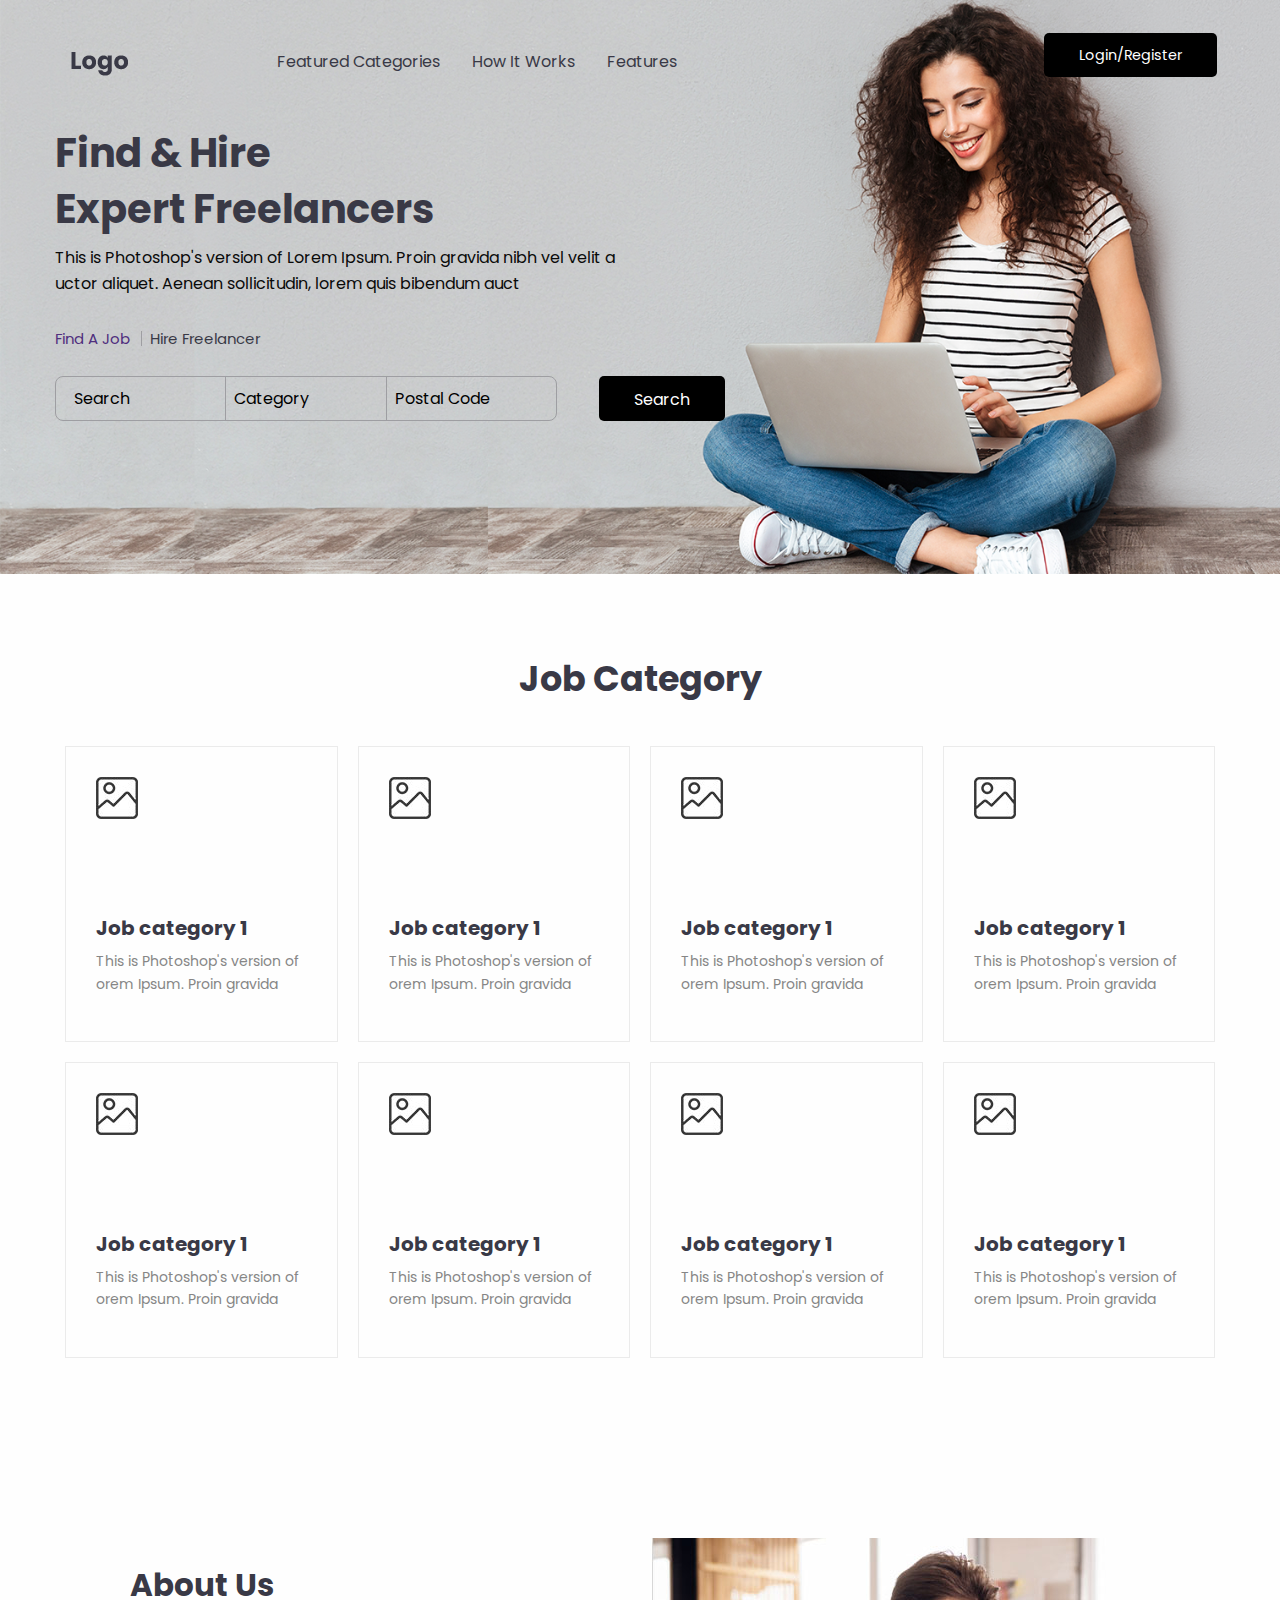
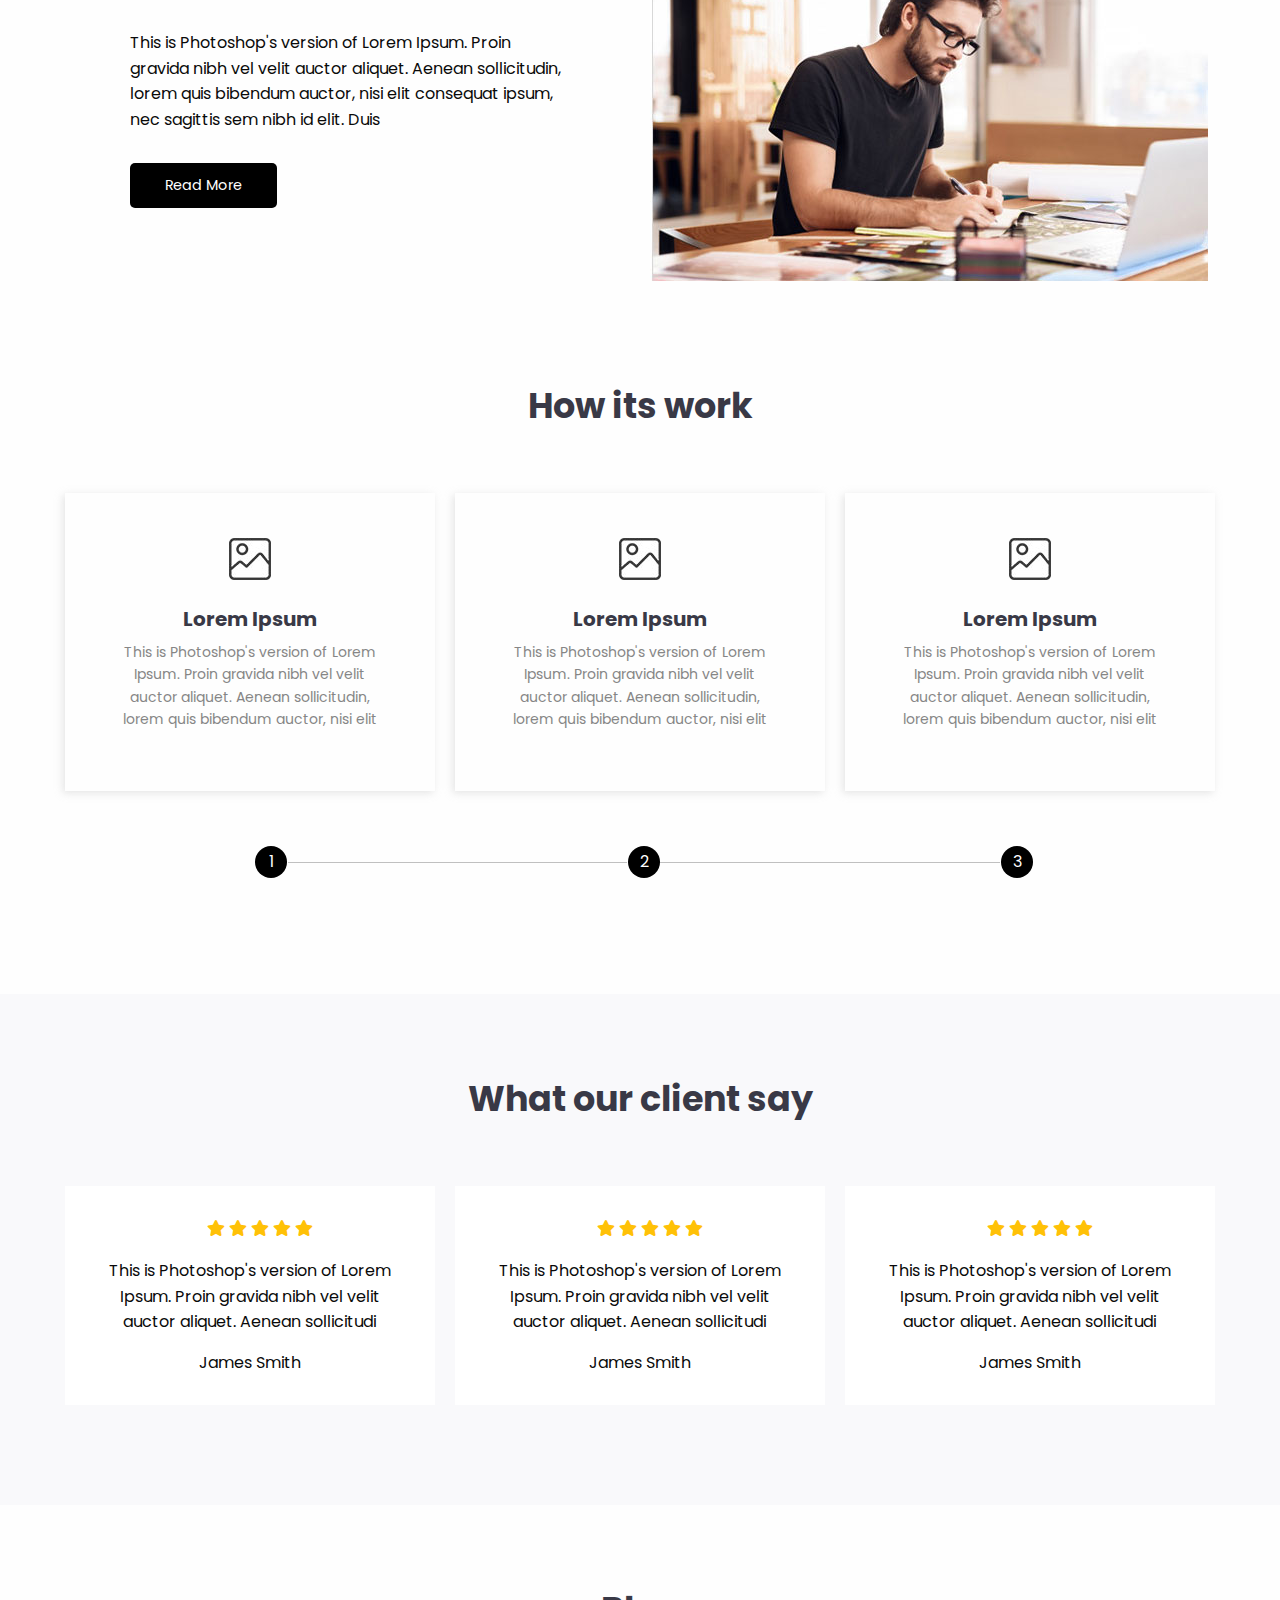
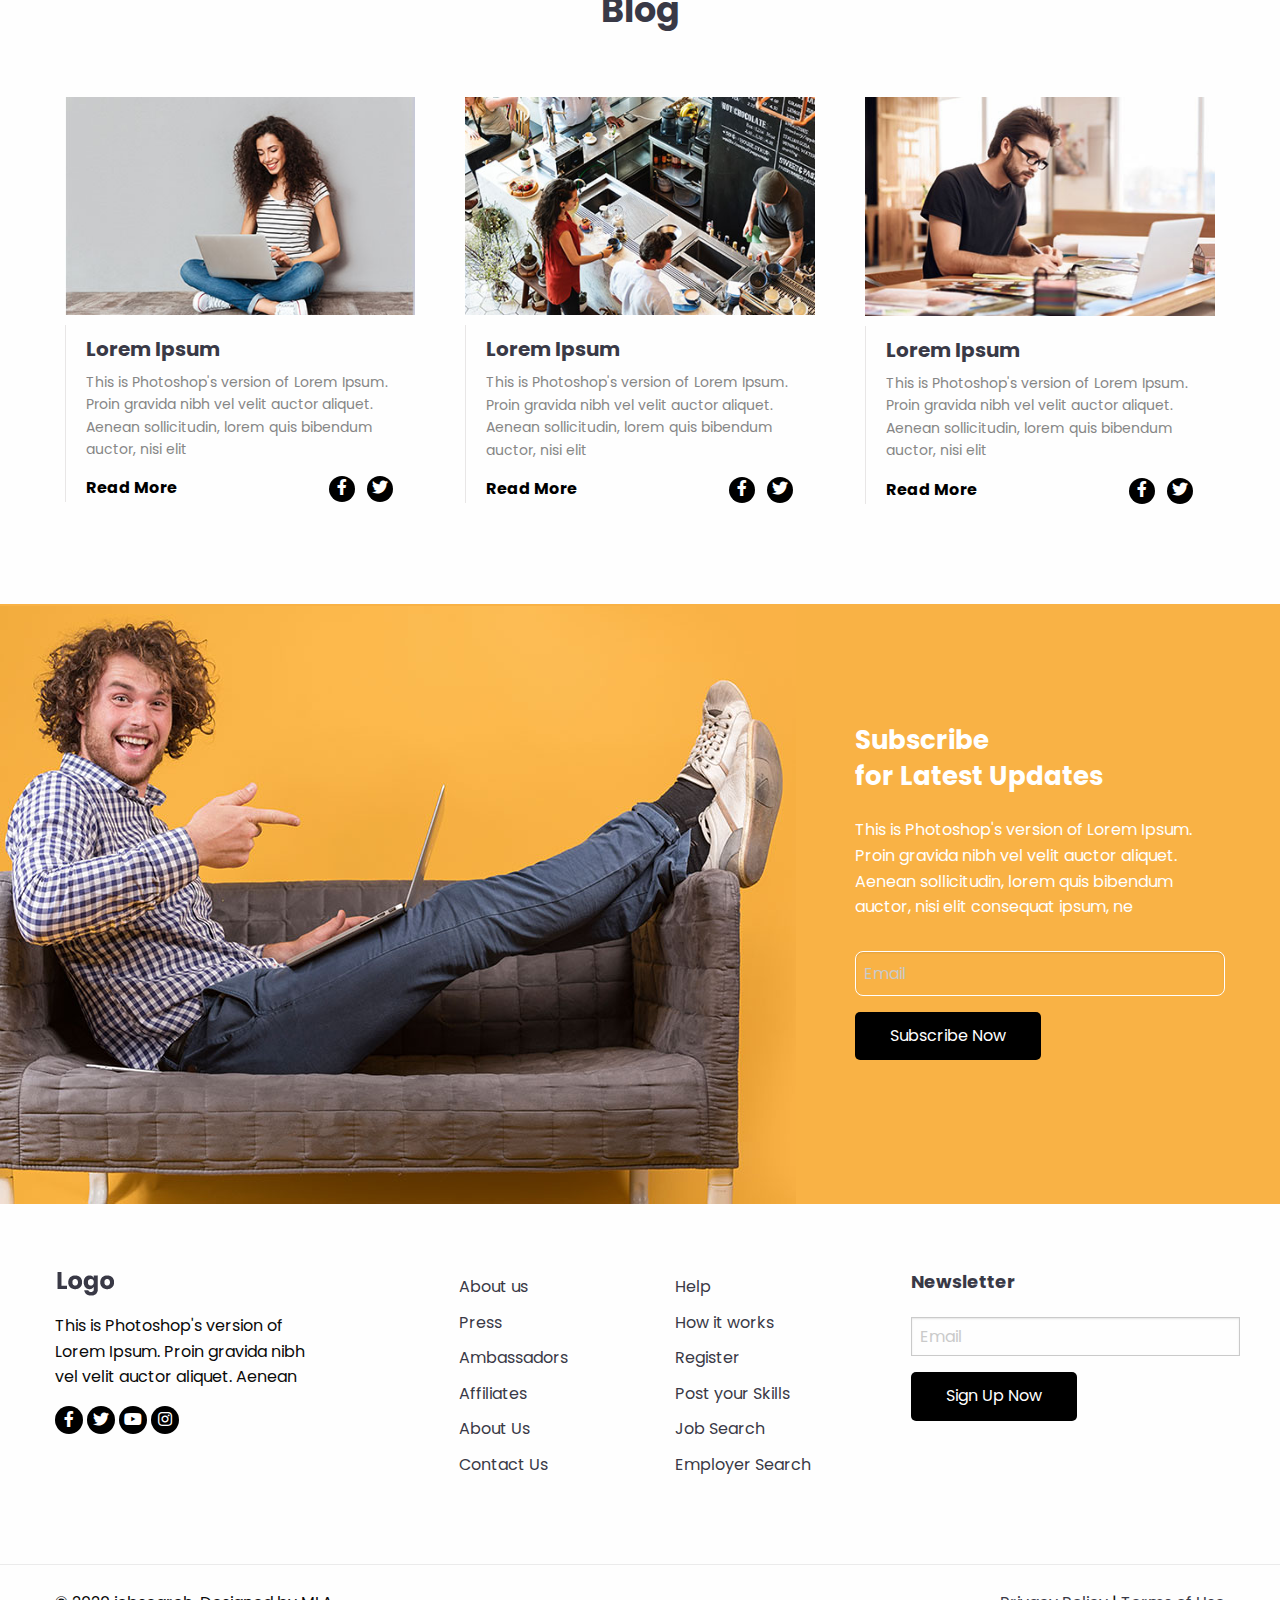
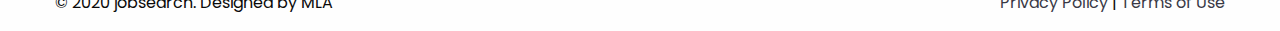
==== commit 11a9e91e: "Add acount, inbox and notification dropdown." ====
--- a/index.html
+++ b/index.html
@@ -9,6 +9,7 @@
     <link rel="stylesheet" href="assets/css/foundation.css">
     <link rel="stylesheet" href="assets/css/app.css">
     <link rel="stylesheet" href="assets/fontawesome/css/all.css">
+    <link rel="stylesheet" href="assets/css/jquery-ui.css">
     <link rel="preconnect" href="https://fonts.gstatic.com">
     <link href="https://fonts.googleapis.com/css2?family=Poppins:wght@300;400;700&display=swap" rel="stylesheet">
   </head>
@@ -80,12 +81,14 @@
                               <form>
                                 <div class="inner-search-form">
                                   <input type="text" name="search" placeholder="Search">
-                                  <select name="category">
+                                  <input type="text" name="category" placeholder="Category" id="category-hero">
+                                  <input type="text" name="postal-code" placeholder="Postal Code" id="postalcode-hero">
+                                  <!--<select name="category">
                                     <option value="category">Category</option>
                                   </select>
                                   <select name="City">
                                     <option value="category">City</option>
-                                  </select>
+                                  </select>-->
                                 </div>
                                 <div class="search-form-footer">
                                 <input type="submit" name="search" value="Search">
@@ -98,12 +101,8 @@
                               <form>
                                 <div class="inner-search-form">
                                   <input type="text" name="search" placeholder="Search">
-                                  <select name="category">
-                                    <option value="category">Category</option>
-                                  </select>
-                                  <select name="category">
-                                    <option value="category">City</option>
-                                  </select>
+                                  <input type="text" name="category" placeholder="Category" id="category-freelancer-hero">
+                                  <input type="text" name="postal-code" placeholder="Postal Code" id="postalcode-freelancer-hero">
                                 </div>
                                 <div class="search-form-footer">
                                 <input type="submit" name="search" value="Search">
@@ -594,8 +593,71 @@
     </div>
 
     <script src="assets/js/vendor/jquery.js"></script>
+    <script src="https://code.jquery.com/jquery-1.12.4.js"></script>
+    <script src="assets/js/vendor/jquery-ui.js"></script>
     <script src="assets/js/vendor/what-input.js"></script>
     <script src="assets/js/vendor/foundation.js"></script>
     <script src="assets/js/app.js"></script>
+    
+    <script>
+      $( function() {
+        var availableTags = [
+          "ActionScript",
+          "AppleScript",
+          "Asp",
+          "BASIC",
+          "C",
+          "C++",
+          "Clojure",
+          "COBOL",
+          "ColdFusion",
+          "Erlang",
+          "Fortran",
+          "Groovy",
+          "Haskell",
+          "Java",
+          "JavaScript",
+          "Lisp",
+          "Perl",
+          "PHP",
+          "Python",
+          "Ruby",
+          "Scala",
+          "Scheme"
+        ];
+        var availablePostcode =[
+          "6710",
+          "6711",
+          "6712",
+          "6713",
+          "6714",
+          "6715",
+          "6716",
+          "6717",
+          "6718",
+          "6719",
+          "6720",
+          "6721",
+          "6722",
+          "6723",
+          "6724",
+          "6725",
+        ]
+
+        $( "#category-hero" ).autocomplete({
+          source: availableTags
+        });
+        $( "#postalcode-hero" ).autocomplete({
+          source: availablePostcode
+        });
+        $( "#category-freelancer-hero" ).autocomplete({
+          source: availableTags
+        });
+        $( "#postalcode-freelancer-hero" ).autocomplete({
+          source: availablePostcode
+        });
+      } );
+      </script>
+
   </body>
 </html>
--- a/style.css
+++ b/style.css
@@ -1,177 +1,187 @@
 /***************************
 # GENERAL STYLING - START
 ***************************/
-body{
-	color: #0e0e10;
-	font-family: 'Poppins', sans-serif!important;
-}
-h1,h2,h3,h4,h5,h6,a{
-	color: #393946!important;
-}
-h1,h2,h3,h4,h5,h6{
-	font-family: 'Poppins', sans-serif!important;
-	font-weight: 700!important;
-}
-
-a:hover{
-	color: #393946!important;
-}
-button, .button, input[type="submit"]{
-	background-color: #000!important;
-	color: #fff!important;
-	padding: 15px 35px!important;
-	border-radius: 5px!important;
-	border: none!important;
-}
-button:hover, .button:hover, input[type="submit"]:hover{
-	background-color: #393946!important;
-	color: #fff!important;
-	cursor: pointer;
-}
-.pt-0{
-	padding-top: 0px!important;
-}
-.pb-0{
-	padding-bottom: 0px!important;
-}
-
+body {
+  color: #0e0e10;
+  font-family: "Poppins", sans-serif !important;
+}
+h1,
+h2,
+h3,
+h4,
+h5,
+h6,
+a {
+  color: #393946 !important;
+}
+h1,
+h2,
+h3,
+h4,
+h5,
+h6 {
+  font-family: "Poppins", sans-serif !important;
+  font-weight: 700 !important;
+}
+
+a:hover {
+  color: #393946 !important;
+}
+button,
+.button,
+input[type="submit"] {
+  background-color: #000 !important;
+  color: #fff !important;
+  padding: 15px 35px !important;
+  border-radius: 5px !important;
+  border: none !important;
+}
+button:hover,
+.button:hover,
+input[type="submit"]:hover {
+  background-color: #393946 !important;
+  color: #fff !important;
+  cursor: pointer;
+}
+.pt-0 {
+  padding-top: 0px !important;
+}
+.pb-0 {
+  padding-bottom: 0px !important;
+}
 
 /*****************
 # HEADER START
 *****************/
 .account-container {
-    display: flex;
+  display: flex;
 }
 .notification {
-    padding: 8px 20px 0px 20px;
-    vertical-align: middle;
-}
-.header .top-bar, 
-.header .top-bar ul{
-    background-color: transparent!important;
+  padding: 0px 20px 0px 20px;
+  vertical-align: middle;
+}
+.header .top-bar,
+.header .top-bar ul {
+  background-color: transparent !important;
 }
 .header li.menu-text > a {
-    padding: 6px!important;
+  padding: 6px !important;
 }
 .inner-page-template .dropdown.menu > li:not(:first-child) > a {
-    padding: 1.4rem 1rem!important;
-}
-
+  padding: 1.4rem 1rem !important;
+}
 
 /*****************
 # HERO START
 *****************/
-.hero.hero-banner{
-	position: relative;
-	left:0px;
-	top: 0px;
-	background-image: url(assets/img/hero-banner.jpg);
-	background-size: cover;
-	z-index: 1;
+.hero.hero-banner {
+  position: relative;
+  left: 0px;
+  top: 0px;
+  background-image: url(assets/img/hero-banner.jpg);
+  background-size: cover;
+  z-index: 1;
 }
 .hero.hero-banner .inner-hero {
-    padding-top: calc(88px + 37px);
-    padding-bottom: calc(88px + 65px);
+  padding-top: calc(88px + 37px);
+  padding-bottom: calc(88px + 65px);
 }
 .hero-message h2 {
-    font-weight: 700;
+  font-weight: 700;
 }
 
 /* TAB ELEMENT */
 
-
 .search-form-footer input[type="submit"] {
-    height: 45px;
-    border:none;
-    border-radius: 8px;
-    padding: 0px 50px;
-    cursor: pointer;
+  height: 45px;
+  border: none;
+  border-radius: 8px;
+  padding: 0px 50px;
+  cursor: pointer;
 }
 .search-form-footer {
-    width: 25%;
-    text-align: right;
-}
-.hero .hero-message .tabs, 
+  width: 25%;
+  text-align: right;
+}
+.hero .hero-message .tabs,
 .hero .hero-message .tabs-content {
-    background-color: transparent;
-    border: none;
-}
-.hero .hero-message .tabs-title > a:focus, 
-.hero .hero-message .tabs-title > a[aria-selected='true']{
-	background-color: transparent!important;
-	color: #502f7e!important;
-}
-.hero .hero-message ul.tabs{
-	margin-top: 35px;
+  background-color: transparent;
+  border: none;
+}
+.hero .hero-message .tabs-title > a:focus,
+.hero .hero-message .tabs-title > a[aria-selected="true"] {
+  background-color: transparent !important;
+  color: #502f7e !important;
+}
+.hero .hero-message ul.tabs {
+  margin-top: 35px;
 }
 .hero .hero-message ul.tabs li a {
-    font-size: 15px!important;
-}
-.hero .hero-message .tabs-title > a{
-	    padding: 0rem 0px!important;
-}
-.hero .hero-message .tabs-title > a:hover{
-	background-color: transparent!important;
-	color: #502f7e!important;
-}
-.hero .hero-message .tabs-title:first-child > a{
-	padding-right: 20px!important;
-	}
-.hero .hero-message .tabs-title:first-child > a:before{
-	content: "";
-	border-right: 1px solid #9e9ea2;
-	position: absolute;
-	right: 0px;
-}
-.hero .hero-message .tabs-panel{
-	padding: 30px 0px 0px 0px!important;
+  font-size: 15px !important;
+}
+.hero .hero-message .tabs-title > a {
+  padding: 0rem 0px !important;
+}
+.hero .hero-message .tabs-title > a:hover {
+  background-color: transparent !important;
+  color: #502f7e !important;
+}
+.hero .hero-message .tabs-title:first-child > a {
+  padding-right: 20px !important;
 }
 .hero .hero-message .tabs-title:first-child > a:before {
-    content: "";
-    border-right: 1px solid #9e9ea2;
-    position: absolute;
-    right: 8px;
-    height: 100%;
-    top: 0px;
+  content: "";
+  border-right: 1px solid #9e9ea2;
+  position: absolute;
+  right: 0px;
+}
+.hero .hero-message .tabs-panel {
+  padding: 30px 0px 0px 0px !important;
+}
+.hero .hero-message .tabs-title:first-child > a:before {
+  content: "";
+  border-right: 1px solid #9e9ea2;
+  position: absolute;
+  right: 8px;
+  height: 100%;
+  top: 0px;
 }
 .hero .hero-message .tabs-title:first-child > a {
-    position: relative;
-    padding-right: 10px;
+  position: relative;
+  padding-right: 10px;
 }
 /************************
 #JOB CATEGORY START
 *************************/
 
-.page-section .cell{
-	padding: 0px 10px;
-	margin-bottom: 20px;
+.page-section .cell {
+  padding: 0px 10px;
+  margin-bottom: 20px;
 }
 .section-content.box-content {
-    border: 1px solid #ebebeb;
-    padding: 30px 30px;
+  border: 1px solid #ebebeb;
+  padding: 30px 30px;
 }
 .job-category .box-image {
-    margin-bottom: 85px;
-}
-.page-section.job-category .cell .section-content:hover{
-	background-color: #252525;
-	color:#fff!important;
+  margin-bottom: 85px;
+}
+.page-section.job-category .cell .section-content:hover {
+  background-color: #252525;
+  color: #fff !important;
 }
 .page-section.job-category .cell .section-content:hover p,
-.page-section.job-category .cell .section-content:hover h4{
-	color: #fff!important;
-}
-
+.page-section.job-category .cell .section-content:hover h4 {
+  color: #fff !important;
+}
 
 /************************
 # ABOUT US SECTION
 ************************/
 
-.column.two-column.about-section .col-title, 
+.column.two-column.about-section .col-title,
 .column.two-column.about-section p {
-    padding-bottom: 15px;
-}
-
+  padding-bottom: 15px;
+}
 
 /************************
 # HOW ITS WORK START
@@ -179,47 +189,45 @@
 
 .image-top-content.how-it-work .box-content,
 .page-content-box.statistics-section .stat-box {
-    box-shadow: -2px 2px 8px #c0c0c06b;
-    padding: 45px!important;
-}
-.how-it-work.image-top-content .box-details .box-title h4{
-	font-size: 20px!important;
-	font-weight: bold;
+  box-shadow: -2px 2px 8px #c0c0c06b;
+  padding: 45px !important;
+}
+.how-it-work.image-top-content .box-details .box-title h4 {
+  font-size: 20px !important;
+  font-weight: bold;
 }
 .how-it-work .section-title h2 {
-    font-weight: bold;
+  font-weight: bold;
+}
+ul.step-list li {
+  width: 33%;
+  position: relative;
+}
+ul.step-list {
+  list-style: none;
+  display: flex;
+  margin-top: 35px;
 }
 ul.step-list li span {
-}
-ul.step-list li {
-    width: 33%;
-    position: relative;
-}
-ul.step-list {
-    list-style: none;
-    display: flex;
-    margin-top: 35px;
-}
-ul.step-list li span {
-    background-color: #000;
-    color: #fff;
-    padding: 3px;
-    display: inline-block;
-    border-radius: 50%;
-    width: 32px;
-    height: 32px;
+  background-color: #000;
+  color: #fff;
+  padding: 3px;
+  display: inline-block;
+  border-radius: 50%;
+  width: 32px;
+  height: 32px;
 }
 ul.step-list li:before {
-    content: '';
-    position: absolute;
-    width: 91%;
-    height: 1px;
-    background-color: #c0c0c0;
-    right: -169px;
-    top: 16px;
-}
-ul.step-list li.last-item:before{
-	content: none!important;
+  content: "";
+  position: absolute;
+  width: 91%;
+  height: 1px;
+  background-color: #c0c0c0;
+  right: -169px;
+  top: 16px;
+}
+ul.step-list li.last-item:before {
+  content: none !important;
 }
 
 /**********************
@@ -227,1356 +235,1352 @@
 ***********************/
 
 .blog-section .box-details {
-    padding: 0px 20px;
-    border-left: 1px solid #e8e6e6;
-    margin-top: 10px;
+  padding: 0px 20px;
+  border-left: 1px solid #e8e6e6;
+  margin-top: 10px;
 }
 .read-more-wrap {
-    display: flex;
+  display: flex;
 }
 .read-more-wrap .social-media-link {
-    float: right;
-    width: 70%;
-    text-align: right;
+  float: right;
+  width: 70%;
+  text-align: right;
 }
 .social-media-link a {
-    background-color: #000;
-    width: 26px;
-    height: 26px;
-    display: inline-block;
-    text-align: center;
-    border-radius: 50%;
-    color: #fff!important;
-}
-.read-more-button a{
-	color: #000!important;
-	font-weight: bold;
-}
-
+  background-color: #000;
+  width: 26px;
+  height: 26px;
+  display: inline-block;
+  text-align: center;
+  border-radius: 50%;
+  color: #fff !important;
+}
+.read-more-button a {
+  color: #000 !important;
+  font-weight: bold;
+}
 
 /**********************
 # SUBSCRIBE SECTION STYLE
 ***********************/
 
-.subscribe-section{
-	background-image: url(assets/img/subscribe-bg-img.jpg);
-	background-repeat: no-repeat;
-	background-color: #f9b245;
-	padding-top: calc(88px + 20px)!important;
-    padding-bottom: calc(88px + 20px)!important;
-    background-position: bottom left;
+.subscribe-section {
+  background-image: url(assets/img/subscribe-bg-img.jpg);
+  background-repeat: no-repeat;
+  background-color: #f9b245;
+  padding-top: calc(88px + 20px) !important;
+  padding-bottom: calc(88px + 20px) !important;
+  background-position: bottom left;
 }
 
 /**************************
 # FOOTER STYLE
 **************************/
 
-
 /**************************
 # ABOUT US PAGE STYLE
 **************************/
 
-.hero.hero-banner-inner .img-container{
-	background-image: url(assets/img/about-banner.jpg);
-	background-size: cover;
-	background-repeat: no-repeat;
-	min-height: 300px;
-}
-.hero.hero-banner-inner .img-container:before{
-	padding-top: 65%!important;
-	content: '';
-	height: 100%
-	width: 100%;
-}
-.inner-page-content.small-container .grid-container{
-	width: 60%!important;
-	margin:0 auto;
+.hero.hero-banner-inner .img-container {
+  background-image: url(assets/img/about-banner.jpg);
+  background-size: cover;
+  background-repeat: no-repeat;
+  min-height: 300px;
+}
+.hero.hero-banner-inner .img-container:before {
+  padding-top: 65% !important;
+  content: "";
+  height: 100%;
+  width: 100%;
+}
+.inner-page-content.small-container .grid-container {
+  width: 60% !important;
+  margin: 0 auto;
 }
 .section-title.text-left {
-    border-bottom: 1px solid #ebebeb;
-    margin-bottom: 40px;
-    
-}
-.section-title.text-left h2{
-	font-size: 26px!important;
+  border-bottom: 1px solid #ebebeb;
+  margin-bottom: 40px;
+}
+.section-title.text-left h2 {
+  font-size: 26px !important;
 }
 .page-content-box.statistics-section .stat-box .statNum {
-    font-weight: bold;
-    font-size: 36px;
+  font-weight: bold;
+  font-size: 36px;
 }
 .page-content-box.statistics-section .stat-box {
-    text-align: center;
+  text-align: center;
 }
 .inner-page-template footer.footer.default-footer-layout {
-    border-top: 2px solid #ebebeb;
+  border-top: 2px solid #ebebeb;
 }
 
 /**************************
 # BLOG PAGE STYLE
 **************************/
 .blog .page-content-box.page-section.blog-section .grid-container {
-    margin-bottom: 30px;
-}
-
-.blog .hero.hero-banner-inner, .job-search .hero.hero-banner-inner {
-    background-color:#252525;
-    background-size: cover;
-    background-repeat: no-repeat;
-    padding-top: calc(20% - 150px);
-    padding-bottom: calc(20% - 150px);
-    padding-left: calc(20% - 150px);
-    padding-right: calc(20% - 150px);
+  margin-bottom: 30px;
+}
+
+.blog .hero.hero-banner-inner,
+.job-search .hero.hero-banner-inner {
+  background-color: #252525;
+  background-size: cover;
+  background-repeat: no-repeat;
+  padding-top: calc(20% - 150px);
+  padding-bottom: calc(20% - 150px);
+  padding-left: calc(20% - 150px);
+  padding-right: calc(20% - 150px);
 }
 .blog .search-form-footer {
-    width: 15%;
-    text-align: left;
-    padding-left: 25px;
-} 
+  width: 15%;
+  text-align: left;
+  padding-left: 25px;
+}
 .blog .inner-search-form {
-    width: 85%;
-}
-.blog .search-form-container form select:nth-child(2){
-	border-right: none!important;
-	color: #fff;
-}
-.search-form-container form input[type="text"]{
-	width: 70%;
-} 
-.blog .search-form-container form select:nth-child(2){
-	width: 30%;
-}
-.white-color{
-	color: #fff!important;
+  width: 85%;
+}
+.blog .search-form-container form select:nth-child(2) {
+  border-right: none !important;
+  color: #fff;
+}
+.search-form-container form input[type="text"] {
+  width: 70%;
+}
+.blog .search-form-container form select:nth-child(2) {
+  width: 30%;
+}
+.white-color {
+  color: #fff !important;
 }
 
 /**************************
 # INNER BLOG PAGE STYLE
 **************************/
 .post-header .post-img-container {
-    padding-bottom: 20px;
+  padding-bottom: 20px;
 }
 .post-header {
-    margin-bottom: 20px;
-}
-.inner-blog .read-more-wrap .social-media-link{
-	width: 85%!important;
+  margin-bottom: 20px;
+}
+.inner-blog .read-more-wrap .social-media-link {
+  width: 85% !important;
 }
 .post-body:before {
-    content: '';
-    position: absolute;
-    width: 2px;
-    height: 100%;
-    background-color: #ebebeb;
-    left: 0px;
+  content: "";
+  position: absolute;
+  width: 2px;
+  height: 100%;
+  background-color: #ebebeb;
+  left: 0px;
 }
 .post-body {
-    padding-left: 20px;
-    position: relative;
+  padding-left: 20px;
+  position: relative;
 }
 .comment-area .comment-form textarea {
-    height: 300px;
-    border: 1px solid;
+  height: 300px;
+  border: 1px solid;
 }
 .comment-area .comment-heading {
-    border-bottom: 1px solid #ebebeb!important;
-    margin-bottom: 20px;
+  border-bottom: 1px solid #ebebeb !important;
+  margin-bottom: 20px;
 }
 .comment-area {
-    margin-top: 85px;
-    margin-bottom: 45px;
+  margin-top: 85px;
+  margin-bottom: 45px;
 }
 .comment-area .button-wrap {
-    text-align: right;
+  text-align: right;
 }
 .sidebar-element {
-	padding:20px 30px!important;
+  padding: 20px 30px !important;
 }
 .side-widget {
-    border-bottom: 1px solid #ebebeb;
-    padding-bottom: 35px;
-    margin-bottom: 35px;
-}
-.side-widget:last-child{
-	border-bottom: none!important;
-}
-.sidebar-element .side-widget ul{
-	list-style: none!important;
-}
-.sidebar-element .side-widget ul li{
-	padding-bottom: 15px;
-}
-.sidebar-element .side-widget .search-box{
-	border:1px solid #c3c3c7;
-	border-radius: 8px;
-}
-.sidebar-element .side-widget .search-box input{
-	border-radius: 8px;
-	height: 45px;
-	margin-bottom: 0px;
-	border:none;
-	box-shadow: none;
-}
-.sidebar-element .side-widget .search-box{
-	display: flex;
-}
-.sidebar-element .side-widget .search-icon{
-	align-items: center;
-    justify-content: center;
-    display: flex;
-    padding-right: 10px;
+  border-bottom: 1px solid #ebebeb;
+  padding-bottom: 35px;
+  margin-bottom: 35px;
+}
+.side-widget:last-child {
+  border-bottom: none !important;
+}
+.sidebar-element .side-widget ul {
+  list-style: none !important;
+}
+.sidebar-element .side-widget ul li {
+  padding-bottom: 15px;
+}
+.sidebar-element .side-widget .search-box {
+  border: 1px solid #c3c3c7;
+  border-radius: 8px;
+}
+.sidebar-element .side-widget .search-box input {
+  border-radius: 8px;
+  height: 45px;
+  margin-bottom: 0px;
+  border: none;
+  box-shadow: none;
+}
+.sidebar-element .side-widget .search-box {
+  display: flex;
+}
+.sidebar-element .side-widget .search-icon {
+  align-items: center;
+  justify-content: center;
+  display: flex;
+  padding-right: 10px;
 }
 .side-widget h6 {
-    padding-bottom: 20px;
-}
-
+  padding-bottom: 20px;
+}
 
 /**********************
 # CONTACT US PAGE 
 ***********************/
-.form-container .form-input input[type="text"]{
-    
-    height: 45px;
-    margin-bottom: 25px;
-}
-.form-container textarea{
-    height: 150px;
+.form-container .form-input input[type="text"] {
+  height: 45px;
+  margin-bottom: 25px;
+}
+.form-container textarea {
+  height: 150px;
 }
 .form-container .form-input input[type="text"],
-.form-container textarea{
-    border-radius: 7px;
-    border:1px solid #c3c3c7;
-}
-.contact-details{
-    margin-top: 45px;
+.form-container textarea {
+  border-radius: 7px;
+  border: 1px solid #c3c3c7;
+}
+.contact-details {
+  margin-top: 45px;
 }
 .contact-details .contact-address,
 .contact-details .contact-email,
-.contact-details .contact-phone{
-    position: relative;
-    padding-left: 28px;
-    margin-bottom: 35px;
+.contact-details .contact-phone {
+  position: relative;
+  padding-left: 28px;
+  margin-bottom: 35px;
 }
 .contact-details .contact-address:before,
 .contact-details .contact-email:before,
-.contact-details .contact-phone:before{
-    position: absolute;
-    font-family: "Font Awesome 5 Free";
-    font-weight: 900;
-    left: 0px;
-    top:0px;
-}
-.contact-details .contact-address:before{
-    content: "\f041";
-}
-.contact-details .contact-email:before{
-    content: "\f0e0";
-}
-.contact-details .contact-phone:before{
-    content: "\f879";
+.contact-details .contact-phone:before {
+  position: absolute;
+  font-family: "Font Awesome 5 Free";
+  font-weight: 900;
+  left: 0px;
+  top: 0px;
+}
+.contact-details .contact-address:before {
+  content: "\f041";
+}
+.contact-details .contact-email:before {
+  content: "\f0e0";
+}
+.contact-details .contact-phone:before {
+  content: "\f879";
 }
 .has-bg-color .cell.medium-6:first-child {
-    background-color: #252525;
-    display: flex;
-    flex-flow: column;
-    justify-content: center;
-    /* text-align: center; */
-    padding: 0px 65px;
-}
-.contact-map.page-section .cell{
-    padding-left: 0px;
-    padding-right: 0px;
-}
-
+  background-color: #252525;
+  display: flex;
+  flex-flow: column;
+  justify-content: center;
+  /* text-align: center; */
+  padding: 0px 65px;
+}
+.contact-map.page-section .cell {
+  padding-left: 0px;
+  padding-right: 0px;
+}
 
 /**********************
 # PAGE CONTENT ELEMENT
 ***********************/
 
-.page-section{
-	padding: 80px 0px;
+.page-section {
+  padding: 80px 0px;
 }
 .heading-container {
-    padding-bottom: 35px;
-}
-.box-details .box-title{
-	font-weight: bold;
-	font-size: 20px;
-}
-.box-details p{
-	color:#868686;
-	font-size: 14px;
-}
-.page-section.column.two-column .cell{
-	display: flex;
-	align-items: center;
+  padding-bottom: 35px;
+}
+.box-details .box-title {
+  font-weight: bold;
+  font-size: 20px;
+}
+.box-details p {
+  color: #868686;
+  font-size: 14px;
+}
+.page-section.column.two-column .cell {
+  display: flex;
+  align-items: center;
 }
 
 /*****************************
 # FAQ PAGE STYLE
 *****************************/
-.career-tips .grid-x .cell:first-child{
-    padding-right: 45px;
+.career-tips .grid-x .cell:first-child {
+  padding-right: 45px;
 }
 .career-tips .grid-x .cell:first-child a {
-    margin-top: 30px;
+  margin-top: 30px;
 }
 .faq-search-box {
-    background-color: #252525!important;
+  background-color: #252525 !important;
 }
 
 .search-form-input {
-    width: 80%;
-    margin-right: 20px;
+  width: 80%;
+  margin-right: 20px;
 }
 .faq-search-box h6 {
-    color: #fff!important;
-    margin-bottom: 20px;
+  color: #fff !important;
+  margin-bottom: 20px;
 }
 .search-form-input input[type="text"] {
-    border: 1px solid #676767!important;
-    border-radius: 5px;
-    color: #000!important;
-    background-color: transparent;
-    padding-left: 20px;
-    height: 45px;
+  border: 1px solid #676767 !important;
+  border-radius: 5px;
+  color: #000 !important;
+  background-color: transparent;
+  padding-left: 20px;
+  height: 45px;
 }
 .search-form-submit input[type="submit"] {
-    padding: 15px 45px!important;
+  padding: 15px 45px !important;
 }
 .accordion-menu li a {
-    color: #000!important;
-    border: 1px solid #f2f2f2;
-    margin-bottom: 20px;
-    border-radius:5px;
-    padding: 17px 0px 17px 30px;
-}
-
-}
+  color: #000 !important;
+  border: 1px solid #f2f2f2;
+  margin-bottom: 20px;
+  border-radius: 5px;
+  padding: 17px 0px 17px 30px;
+}
+
 .is-accordion-submenu li p {
-    font-size: 15px;
+  font-size: 15px;
 }
 .accordion-menu li a::after {
-    border-color: #000 transparent transparent!important;
+  border-color: #000 transparent transparent !important;
 }
 .career-tips {
-    padding-bottom: 0px!important;
+  padding-bottom: 0px !important;
 }
 /*****************************
 # JOB SEARCH PAGE
 *****************************/
 .job-search .inner-search-form select {
-    color: #fff!important;
+  color: #fff !important;
 }
 .filter-search-select .grid-container {
-    padding-bottom: 35px;
-    border-bottom: 1px solid #ebebeb;
-    margin-bottom: -35px;
+  padding-bottom: 35px;
+  border-bottom: 1px solid #ebebeb;
+  margin-bottom: -35px;
 }
 .filter-search-select .cell select {
-    border-radius: 5px;
-    border: 1px solid #c3c3c7!important;
-    height: 45px;
+  border-radius: 5px;
+  border: 1px solid #c3c3c7 !important;
+  height: 45px;
 }
 .filter-search-select h5 {
-    margin-bottom: 20px;
-
+  margin-bottom: 20px;
 }
 section.filter-search-select {
-    padding: 50px 0px;
+  padding: 50px 0px;
 }
 .company-column {
-    border: 1px solid #000;
-    text-align: center;
-    padding: 0px 30px;
-    padding-bottom:30px;
-    margin-top: 70px;
+  border: 1px solid #000;
+  text-align: center;
+  padding: 0px 30px;
+  padding-bottom: 30px;
+  margin-top: 70px;
 }
 .logo-campany {
-    display: flex;
-    margin-bottom: 30px;
+  display: flex;
+  margin-bottom: 30px;
 }
 .logo-image-container {
-    width: 100%;
-    margin-top: -40px;
+  width: 100%;
+  margin-top: -40px;
 }
 .logo-image-container {
-    text-align: right;
-    padding-right: 20px;
+  text-align: right;
+  padding-right: 20px;
 }
 .minutes {
-    font-size: 12px;
-    margin-top: 20px;
-    width: 40%;
-    color: #363636;
+  font-size: 12px;
+  margin-top: 20px;
+  width: 40%;
+  color: #363636;
 }
 .star-rating ul li {
-    display: inline-block;
+  display: inline-block;
 }
 .star-icon li .fa-star:before {
-    color: #ffc107;
+  color: #ffc107;
 }
 .star-rating ul li p {
-    padding-left: 20px;
+  padding-left: 20px;
 }
 ul.last-content li:last-child {
-    padding-right: 0px;
+  padding-right: 0px;
 }
 ul.last-content li {
-    display: inline-block;
-    padding-right: 65px;
+  display: inline-block;
+  padding-right: 65px;
 }
 .company-content h6 {
-    padding: 30px 0px;
-     font-size: 13px;
+  padding: 30px 0px;
+  font-size: 13px;
 }
 .company-content p {
-    font-size: 12px;
+  font-size: 12px;
 }
 ul.star-icon {
-    border-bottom: 1px solid #ebebeb;
+  border-bottom: 1px solid #ebebeb;
 }
 section.job-search-pagi-container {
-    padding-bottom: 30px;
+  padding-bottom: 30px;
 }
 .job-search .search-form-footer {
-    width: 15%;
-    text-align: right;
+  width: 15%;
+  text-align: right;
 }
 .job-search .inner-search-form {
-    width: 85%;
+  width: 85%;
 }
 /*****************************
 # LOGIN MODAL
 *****************************/
-.login-section{
-    background-image: url(assets/img/login-banner.jpng);
-    background-position:center;
-    background-repeat: no-repeat;
-    background-size: cover;
-    padding:15%;
+.login-section {
+  background-image: url(assets/img/login-banner.jpng);
+  background-position: center;
+  background-repeat: no-repeat;
+  background-size: cover;
+  padding: 15%;
 }
 .login-signup-link {
-    border: none!important;
-    margin-top: 30px!important;
-    margin-bottom:10px!important;
+  border: none !important;
+  margin-top: 30px !important;
+  margin-bottom: 10px !important;
 }
 .login-signup-link li a {
-    background-color: transparent!important;
-    font-size: 15px;
-    text-align: center;
-    padding: 5px 30px;
-    font-weight: 600;
+  background-color: transparent !important;
+  font-size: 15px;
+  text-align: center;
+  padding: 5px 30px;
+  font-weight: 600;
 }
 a.final-logo {
-    font-size: 25px;
-    font-weight: 700;
-}
-form.login-form input[type="email"], form.login-form input[type="password"]  {
-    border-radius: 5px!important;
-    font-size: 13px;
-    color: #000!important;
+  font-size: 25px;
+  font-weight: 700;
+}
+form.login-form input[type="email"],
+form.login-form input[type="password"] {
+  border-radius: 5px !important;
+  font-size: 13px;
+  color: #000 !important;
 }
 .login-column p {
-    font-size: 13px;
-}
-.tabs-content{
-    border:none!important;
+  font-size: 13px;
+}
+.tabs-content {
+  border: none !important;
 }
 .tabs-content button.last-login {
-    width: 100%;
-    margin-bottom: 12px;
-    font-size:14px!important;
+  width: 100%;
+  margin-bottom: 12px;
+  font-size: 14px !important;
 }
 .tabs-content button.login-fb {
-    width: 100%!important;
-    background-color: #4267b2!important;
-    font-size:12px!important;
-    margin-bottom:40px;
+  width: 100% !important;
+  background-color: #4267b2 !important;
+  font-size: 12px !important;
+  margin-bottom: 40px;
 }
 .tabs .tabs-title .is-active {
-    border-bottom: 2px solid #000;
-}
-.login-signup-right-column{
-    background-image: url(assets/img/logins.png);
-    padding:0px 30px 0px 30px;
-    background-position:center;
-    background-size:cover;
-    background-repeat: no-repeat;
-
+  border-bottom: 2px solid #000;
+}
+.login-signup-right-column {
+  background-image: url(assets/img/logins.png);
+  padding: 0px 30px 0px 30px;
+  background-position: center;
+  background-size: cover;
+  background-repeat: no-repeat;
 }
 .login-signup-modal {
-    padding: 0px!important;
+  padding: 0px !important;
 }
 .login-column {
-    padding: 20px;
+  padding: 20px;
 }
 .medium-7.login-signup-right-column {
-    display: flex;
-    flex-flow: column;
-    justify-content: flex-end;
-}
-.login-signup-right-column h4, .login-signup-right-column p {
-    color: #fff!important;
+  display: flex;
+  flex-flow: column;
+  justify-content: flex-end;
+}
+.login-signup-right-column h4,
+.login-signup-right-column p {
+  color: #fff !important;
 }
 .close-button {
-    background-color: transparent!important;
-    padding: 5px!important;
-}
+  background-color: transparent !important;
+  padding: 5px !important;
+}
+.reveal .close-button {
+  color: #8a8a8a !important;
+}
+
 .login-signup-right-column p {
-    font-size: 13px;
+  font-size: 13px;
 }
 .login-signup-right-column h4 {
-    font-size: 22px;
+  font-size: 22px;
 }
 .login-signup-link .is-active {
-    border-bottom: 2px solid #000;
+  border-bottom: 2px solid #000;
 }
 .login-signup-container-padding {
-    padding-left: 20px;
+  padding-left: 20px;
 }
 .tabs-left {
-    padding: 0px!important;
+  padding: 0px !important;
 }
 /*****************************
 # USER PROFILE 1 PAGE
 *****************************/
 .user-profile1-container {
-    padding-top: 4%!important;
+  padding-top: 4% !important;
 }
 .user-profile1-top-icon {
-    padding-bottom: 15%;
+  padding-bottom: 15%;
 }
 .form-input input[type="text"] {
-    border-radius: 5px;
-    height: 50px;
-    border: 1px solid #efefef!important;
+  border-radius: 5px;
+  height: 50px;
+  border: 1px solid #efefef !important;
 }
 form.user-profile1-forms .row-separator {
-    border-bottom: 1px solid #dddddd;
-    margin-bottom: 20px;
-    padding-bottom: 20px;
-    padding-left: 50px;
-    padding-right: 50px;
+  border-bottom: 1px solid #dddddd;
+  margin-bottom: 20px;
+  padding-bottom: 20px;
+  padding-left: 50px;
+  padding-right: 50px;
 }
 ul.select2-selection__rendered {
-    height: 40px;
+  height: 40px;
 }
 span.select2-selection.select2-selection--multiple {
-    border: 1px solid #efefef!important;
+  border: 1px solid #efefef !important;
 }
 .rate-input-icon .rate-inputtext {
-    width: 80%;
+  width: 80%;
 }
 .rate-input-icon {
-    display: flex;
-    width: 85%;
-}
-.rate-default{
-    width:15%;
-    display:flex;
-    align-items:center;
-    justify-content:center;
+  display: flex;
+  width: 85%;
+}
+.rate-default {
+  width: 15%;
+  display: flex;
+  align-items: center;
+  justify-content: center;
 }
 .rate-input-container .rate-icon {
-    width: 10%;
-    text-align: center;
-    vertical-align: middle;
-    display: flex;
-    align-items: center;
-    justify-content: center;
-    border-right: 1px solid #c0c0c0;
+  width: 10%;
+  text-align: center;
+  vertical-align: middle;
+  display: flex;
+  align-items: center;
+  justify-content: center;
+  border-right: 1px solid #c0c0c0;
 }
 .rate-input-container {
-    display: flex;
+  display: flex;
 }
 .rate-inputtext input[type="text"] {
-    border: none;
-    box-shadow: none;
-    margin-bottom:0px;
+  border: none;
+  box-shadow: none;
+  margin-bottom: 0px;
 }
 .rate-input-icon {
-    display: flex;
-    width: 100%;
-    border: 1px solid #c0c0c0;
-    border-radius: 5px;
+  display: flex;
+  width: 100%;
+  border: 1px solid #c0c0c0;
+  border-radius: 5px;
 }
 .per-hour-text {
-    width: 15%;
-    text-align: center;
-    display: flex;
-    align-items: center;
-    justify-content: center;
+  width: 15%;
+  text-align: center;
+  display: flex;
+  align-items: center;
+  justify-content: center;
 }
 .rate-icon span i {
-    color: #502f7e;
+  color: #502f7e;
 }
 form.user-profile1-forms label {
-    font-size: 20px;
-    margin-bottom: 10px;
+  font-size: 20px;
+  margin-bottom: 10px;
 }
 .user-profile1 .hire-for-work {
-    padding: 30px 0px;
-    border-bottom: none;
+  padding: 30px 0px;
+  border-bottom: none;
 }
 form.user-profile1-forms {
-    padding-top: 50px;
+  padding-top: 50px;
 }
 .user-profile1-top-icon span {
-    font-size: 30px!important;
-    padding:5px 10px!important;
+  font-size: 30px !important;
+  padding: 5px 10px !important;
 }
 .last-form-content {
-    padding: 0px 50px 50px 50px;
+  padding: 0px 50px 50px 50px;
 }
 .rate-inputtext input[type="text"] {
-    border: none!important;
-
-}
-span.select2.select2-container.select2-container--default{
-    width: 100%!important;
-    margin-bottom: 20px;
+  border: none !important;
+}
+span.select2.select2-container.select2-container--default {
+  width: 100% !important;
+  margin-bottom: 20px;
 }
 /*****************************
 # USER PROFILE3 PAGE
 *****************************/
 .user-profile3-section textarea {
-    height: 600px;
-    padding:50px;
-    font-size: 16px;
-    line-height: 2;
-    color:#868686!important;
+  height: 600px;
+  padding: 50px;
+  font-size: 16px;
+  line-height: 2;
+  color: #868686 !important;
 }
 .user-profile3-section .textarea-section-container {
-    padding: 0px 20px;
+  padding: 0px 20px;
 }
 .user-profile3-section .skill-about-content {
-    border: none;
-    padding-bottom: 10px;
-    padding-top:25px;
-    margin-bottom:20px;
+  border: none;
+  padding-bottom: 10px;
+  padding-top: 25px;
+  margin-bottom: 20px;
 }
 section.user-profile3-section {
-    padding: 0px 0px;
+  padding: 0px 0px;
 }
 /*****************************
 # USER PROFILE 5 PAGE
 *****************************/
 .user-profile5-title {
-    padding: 20px 0px;
-    border-bottom: 1px solid #c0c0c0;
+  padding: 20px 0px;
+  border-bottom: 1px solid #c0c0c0;
 }
 .user-profile5-title h5 {
-    font-weight: 500!important;
-    font-size: 24px;
+  font-weight: 500 !important;
+  font-size: 24px;
 }
 .user-profile5-section .search-form-container {
-    padding: 50px 0px 20px 0px;
-    width: 100%;
+  padding: 50px 0px 20px 0px;
+  width: 100%;
 }
 .select-container {
-    display: flex;
-    width:100%;
-}
-.select-to-container, .select-from-container{
-    width:50%;
-}
-.select-to-container select{
-    border: 1px solid #efefef!important;
-    border-radius: 0px 5px 5px 0px;
-    height: 60px!important;
-    font-size: 20px;
-    padding: 0px 20px;
-}
-.select-from-container select{
-    border: 1px solid #efefef!important;
-    border-radius: 5px 0px 0px 5px;
-    height: 60px!important;
-    font-size: 20px;  
-    padding: 0px 20px;  
-}
-.select-from-container label, .select-to-container label {
-    font-size: 18px;
-    padding-left: 20px;
-    color: #363636;
+  display: flex;
+  width: 100%;
+}
+.select-to-container,
+.select-from-container {
+  width: 50%;
+}
+.select-to-container select {
+  border: 1px solid #efefef !important;
+  border-radius: 0px 5px 5px 0px;
+  height: 60px !important;
+  font-size: 20px;
+  padding: 0px 20px;
+}
+.select-from-container select {
+  border: 1px solid #efefef !important;
+  border-radius: 5px 0px 0px 5px;
+  height: 60px !important;
+  font-size: 20px;
+  padding: 0px 20px;
+}
+.select-from-container label,
+.select-to-container label {
+  font-size: 18px;
+  padding-left: 20px;
+  color: #363636;
 }
 .user-profile5-form-input input[type="text"] {
-    height: 50px;
-    border-radius: 5px;
-    box-shadow: none;
-}
-.user-profile5-form-input label, .text-description-continer label{
-    font-size:20px;
-    margin-bottom:15px;
-    color: #363636;
+  height: 50px;
+  border-radius: 5px;
+  box-shadow: none;
+}
+.user-profile5-form-input label,
+.text-description-continer label {
+  font-size: 20px;
+  margin-bottom: 15px;
+  color: #363636;
 }
 .text-description-continer textarea {
-    height: 130px;
-    border-radius: 5px;
-    box-shadow: none;
+  height: 130px;
+  border-radius: 5px;
+  box-shadow: none;
 }
 .button-plus span {
-    background-color: #000;
-    color: #fff;
-    padding: 10px 40px;
-    border-radius: 5px;
+  background-color: #000;
+  color: #fff;
+  padding: 10px 40px;
+  border-radius: 5px;
 }
 .college-art {
-    display: flex;
-    width: 100%;
-    padding:50px 0px;
-    border-top: 1px solid #ebebeb;
-    margin-top: 50px;
+  display: flex;
+  width: 100%;
+  padding: 50px 0px;
+  border-top: 1px solid #ebebeb;
+  margin-top: 50px;
 }
 .modern-bachlor-text {
-    width: 90%;
-    background-color: #f9f9f9;
-    padding: 30px 50px;
+  width: 90%;
+  background-color: #f9f9f9;
+  padding: 30px 50px;
 }
 .icon-close {
-    width: 10%;
-    display: flex;
-    align-items: center;
-    justify-content: center;
-    cursor: pointer;
-}
-.icon-close i:hover{
-    color: red!important;
+  width: 10%;
+  display: flex;
+  align-items: center;
+  justify-content: center;
+  cursor: pointer;
+}
+.icon-close i:hover {
+  color: red !important;
 }
 #edit-about .skill-about-content {
-    border-bottom: 1px solid #ebebeb!important;
-    border-top: none;
-    margin-bottom: 45px;
+  border-bottom: 1px solid #ebebeb !important;
+  border-top: none;
+  margin-bottom: 45px;
 }
 div#edit-profile .button-container {
-    padding-left: 50px;
+  padding-left: 50px;
 }
 /*****************************
 # USER PROFILE 6 PAGE
 *****************************/
 .painter-section {
-    display: flex;    
-     width: 100%;
-    border-bottom: 1px solid #fefefe;
-    padding: 50px 0px 0px 0px;
+  display: flex;
+  width: 100%;
+  border-bottom: 1px solid #fefefe;
+  padding: 50px 0px 0px 0px;
 }
 .user-profile6-button-plus {
-    width: 10%;
-    display: flex;
-    align-items: center;
-    justify-content: center;
+  width: 10%;
+  display: flex;
+  align-items: center;
+  justify-content: center;
 }
 .user-profile6-button-plus span {
-    background-color: #000;
-    color: #fff;
-    padding: 13px 25px;
-    border-radius: 5px;
-    margin-top: 20px;
-    cursor: pointer;
+  background-color: #000;
+  color: #fff;
+  padding: 13px 25px;
+  border-radius: 5px;
+  margin-top: 20px;
+  cursor: pointer;
 }
 .painter-input {
-    width: 90%;
+  width: 90%;
 }
 .painter-input select {
-    height: 50px;
-    border-radius: 5px;
-    padding-left:20px;
-
+  height: 50px;
+  border-radius: 5px;
+  padding-left: 20px;
 }
 .painter-input label {
-    font-size: 16px;
-    padding-left: 20px;
-    margin-bottom: 10px;
+  font-size: 16px;
+  padding-left: 20px;
+  margin-bottom: 10px;
 }
 /*****************************
 # USER PROFILE PAGE
 *****************************/
 .user-pic-container {
-    display: flex;
+  display: flex;
 }
 .camera-icon {
-   margin-top: -70px;
-    margin-left: -30px;
-    display: block;
-    cursor: pointer;
+  margin-top: -70px;
+  margin-left: -30px;
+  display: block;
+  cursor: pointer;
 }
 .camera-icon {
-    color: #fff;
-    background-color: #502f7e;
-    font-size: 14px;
-    /* padding: 10px; */
-    border-radius: 50%;
-    width: 35px;
-    height: 35px;
-    text-align: center;
-    align-items: center;
-    padding-top: 6px;
+  color: #fff;
+  background-color: #502f7e;
+  font-size: 14px;
+  /* padding: 10px; */
+  border-radius: 50%;
+  width: 35px;
+  height: 35px;
+  text-align: center;
+  align-items: center;
+  padding-top: 6px;
 }
 img.edit-icon-adjust {
-    width: 40%;
-}
-.edit-icon-container a, {
-    width: 60%;
+  width: 40%;
 }
 .edit-icon-container a {
-    float: right;
+  float: right;
+  text-align: right;
+  width: 60%;
 }
 p.left-continer-parag {
-    padding-left: 90px;
+  padding-left: 90px;
 }
 .heading-container-edit .section-title {
-    width: 80%;
+  width: 80%;
 }
 .heading-container-edit .edit-icon-container {
-    width: 20%;
+  width: 20%;
 }
 .heading-container-edit {
-    display: flex;
+  display: flex;
 }
 .about-container-adjustment {
-    margin-bottom: 10px;
+  margin-bottom: 10px;
 }
 .user-profile-content .star-icon li {
-    display: inline-block;
+  display: inline-block;
 }
 .user-profile-content .star-icon p {
-    line-height: 1;
-    padding-top: 5px;
+  line-height: 1;
+  padding-top: 5px;
 }
 .user-profile-content .star-icon li:first-child {
-    padding-right: 20px!important;
+  padding-right: 20px !important;
 }
 ul.user-link li {
-    display: inline-block;
-}
-.user-profile-content .star-icon, .reviews-contents .star-icon {
-    border-bottom:none!important;
+  display: inline-block;
+}
+.user-profile-content .star-icon,
+.reviews-contents .star-icon {
+  border-bottom: none !important;
 }
 .user-social-media .social-media-container a {
-    width: 28px;
-height: 28px;
-    display: inline-block;
-    background-color: #000;
-    border-radius: 50%;
-    color: #fff!important;
-    text-align: center;
-    padding-top: 2px;
+  width: 28px;
+  height: 28px;
+  display: inline-block;
+  background-color: #000;
+  border-radius: 50%;
+  color: #fff !important;
+  text-align: center;
+  padding-top: 2px;
 }
 section.user-profile-content {
-    background-color: #000;
-    padding-top: 10%;
-    color: #fff!important;
+  background-color: #000;
+  padding-top: 10%;
+  color: #fff !important;
 }
 ul.user-link li a {
-    color: #fff!important;
-    padding: 0px 8px;
+  color: #fff !important;
+  padding: 0px 8px;
 }
 .edit-icon-container a img {
-    width: 65%;
+  width: 40px;
 }
 .hire-for-work {
-    padding: 30px 0px;
-    border-bottom: 1px solid #ebebeb;
+  padding: 30px 0px;
+  border-bottom: 1px solid #ebebeb;
 }
 p.per-hour {
-    border: 1px solid #ebebeb;
-    padding: 5px;
-    font-size: 12px;
-    border-radius: 5px;
+  border: 1px solid #ebebeb;
+  padding: 5px;
+  font-size: 12px;
+  border-radius: 5px;
 }
 .user-profile .hire-for-work .button,
 .business-profile .hire-for-work .button {
-    padding: 13px 23px!important;
-}
-.business-profile .hire-for-work .button{
-    padding: 13px 55px!important;
+  padding: 13px 23px !important;
+}
+.business-profile .hire-for-work .button {
+  padding: 13px 55px !important;
 }
 .professional-skill .box-image {
-    margin-bottom: 60px!important;
+  margin-bottom: 60px !important;
 }
 .skill-about-content,
 .job-desc-container,
 .about-desc-container {
-    position: relative;
-    
+  position: relative;
 }
 .job-desc-container,
 .about-desc-container {
-    padding: 0px 0px 40px 95px!important;
-    
+  padding: 0px 0px 40px 95px !important;
 }
 .skill-about-content {
-    border-top: 1px solid #ebebeb;
-    border-bottom: 1px solid #ebebeb;
-    padding: 40px 0px 40px 95px;
+  border-top: 1px solid #ebebeb;
+  border-bottom: 1px solid #ebebeb;
+  padding: 40px 0px 40px 95px;
 }
 .user-profile .skill-about-content {
-    border-top: 1px solid #ebebeb;
-    border-bottom:none!important;
-    padding: 40px 0px 40px 95px;
-}
-.user-profile .about-setion-container .medium-12{
-    border-bottom: 1px solid #ebebeb;
-    padding-bottom: 45px;
+  border-top: 1px solid #ebebeb;
+  border-bottom: none !important;
+  padding: 40px 0px 40px 95px;
+}
+.user-profile .about-setion-container .medium-12 {
+  border-bottom: 1px solid #ebebeb;
+  padding-bottom: 45px;
 }
 .countCharCon {
-    margin-bottom: 30px;
-}
-
+  margin-bottom: 30px;
+}
 
 .skill-about-content:before,
 .job-desc-container:before,
-.about-desc-container:before{
-    content: "\f05a";
-    position: absolute;
-    top: 9%;
-    left: 20px;
-    font-family: 'Font Awesome 5 Free';
-    font-weight: 900;
-    font-size: 45px;
+.about-desc-container:before {
+  content: "\f05a";
+  position: absolute;
+  top: 9%;
+  left: 20px;
+  font-family: "Font Awesome 5 Free";
+  font-weight: 900;
+  font-size: 45px;
 }
 .education-image {
-    width: 15%!important;
-    float: left;
+  width: 15% !important;
+  float: left;
 }
 .education-image {
-    width: 15%!important;
-    float: left;
-    height: 148px;
+  width: 15% !important;
+  float: left;
+  height: 148px;
 }
 .education-container h5 {
-    margin-bottom: 30px;
+  margin-bottom: 30px;
 }
 .user-profile .education-container {
-    padding-right: 35px;
-    border-bottom: 1px solid #ebebeb;
+  padding-right: 35px;
+  border-bottom: 1px solid #ebebeb;
 }
 .education-work-section .cell {
-    margin-bottom: 50px;
+  margin-bottom: 50px;
 }
 .review-left {
-    float: left;
-    width: 20%;
+  float: left;
+  width: 20%;
 }
 .reviews-contents .star-icon li {
-    display: inline-block;
+  display: inline-block;
 }
 .reviews-contents {
-    padding-left: 25%;
+  padding-left: 25%;
 }
 .reviews-contents .star-icon {
-    margin-left: 0px!important;
+  margin-left: 0px !important;
 }
 .review-left img {
-    width: 100%;
+  width: 100%;
 }
 .review-center {
-    float: left;
-    width: 75%;
+  float: left;
+  width: 75%;
 }
 .reviews-row {
-    border: 1px solid #000;
-    padding: 30px 30px 0px 30px;
-    margin-bottom:35px;
+  border: 1px solid #000;
+  padding: 30px 30px 0px 30px;
+  margin-bottom: 35px;
 }
 .review-title h5 {
-    margin-bottom: 30px;
+  margin-bottom: 30px;
 }
 .last-review-content {
-    padding: 30px 0px 50px 0px;
-}
-.education-work-section .grid-x:nth-child(1) .cell .education-image{
-    position: relative;
-}
-.education-work-section .grid-x:nth-child(1) .cell .education-image:before{
-    position: absolute;
-    content: '';
-    width: 1px;
-    height: 127%;
-    background-color: #ebebeb;
-    left: 21px;
-    top: 45px;
-}
-.education-work-section .cell .education-container{
-    padding-bottom: 20px!important;
+  padding: 30px 0px 50px 0px;
+}
+.education-work-section .grid-x:nth-child(1) .cell .education-image {
+  position: relative;
+}
+.education-work-section .grid-x:nth-child(1) .cell .education-image:before {
+  position: absolute;
+  content: "";
+  width: 1px;
+  height: 127%;
+  background-color: #ebebeb;
+  left: 21px;
+  top: 45px;
+}
+.education-work-section .cell .education-container {
+  padding-bottom: 20px !important;
 }
 /*****************************
 # BUSINESS PROFILE PAGE 
 *****************************/
 .job-descriiption .tabs-title {
-    width: 50%;
+  width: 50%;
 }
 h5.jobs-hours-title-heading {
-    text-align: left;
-    padding-bottom: 50px;
+  text-align: left;
+  padding-bottom: 50px;
 }
 .job-descriiption li a {
-    background-color: transparent!important;
-    border: none!important;
-    font-size: 20px;
-    font-weight: 700;
-    text-align: center;
-    padding: 30px 0px;
+  background-color: transparent !important;
+  border: none !important;
+  font-size: 20px;
+  font-weight: 700;
+  text-align: center;
+  padding: 30px 0px;
 }
 .job-descriiption {
-    border: none!important;
+  border: none !important;
 }
 .job-descriiption li {
-    border-bottom: 2px solid #ebebeb;
+  border-bottom: 2px solid #ebebeb;
 }
 .job-descriiption .is-active {
-    border-bottom: 2px solid #000;
+  border-bottom: 2px solid #000;
 }
 .business-job-content .tabs-panel {
-    padding: 50px 0px;
+  padding: 50px 0px;
 }
 .business-section-container .medium-6 {
-    border-bottom: 1px solid #ebebeb!important;
+  border-bottom: 1px solid #ebebeb !important;
 }
 .tab-job-column {
-    border-bottom: 1px solid #ebebeb;
-}
-.map-setion-container{
-    background-position:center;
-    background-image: url(assets/img/map.png);
-    background-repeat: no-repeat;
-    background-size: cover;
-    padding:15% 0px;
-}
-.job-desc-container p, .about-desc-container p {
-    color: #868686;
-    font-size: 14px;
-}
-.business-profile .education-container h5{
-    margin-bottom: 15px;
+  border-bottom: 1px solid #ebebeb;
+}
+.map-setion-container {
+  background-position: center;
+  background-image: url(assets/img/map.png);
+  background-repeat: no-repeat;
+  background-size: cover;
+  padding: 15% 0px;
+}
+.job-desc-container p,
+.about-desc-container p {
+  color: #868686;
+  font-size: 14px;
+}
+.business-profile .education-container h5 {
+  margin-bottom: 15px;
 }
 .business-profile .education-image {
-    height: 120px;
+  height: 120px;
 }
 p.per-hour:before {
-    content: "\f007";
-    font-family: 'Font Awesome 5 Free';
-    font-weight: 900;
-    padding: 0px 8px;
-    border-right: 1px solid #ebebeb;
-    /* margin-top: -9px; */
-    height: 23px!important;
-    display: inline-block;
+  content: "\f007";
+  font-family: "Font Awesome 5 Free";
+  font-weight: 900;
+  padding: 0px 8px;
+  border-right: 1px solid #ebebeb;
+  /* margin-top: -9px; */
+  height: 23px !important;
+  display: inline-block;
 }
 /*****************************
 # BUSINESS PROFILE 1 PAGE
 *****************************/
 .business-profile1 .form-input select {
-    border-radius: 5px;
-    height: 50px;
-    color: #efefef;
-    border: 1px solid #efefef!important;
+  border-radius: 5px;
+  height: 50px;
+  color: #efefef;
+  border: 1px solid #efefef !important;
 }
 /*****************************
 # BUSINESS PROFILE 2 PAGE
 *****************************/
 .business-profile2 {
-    padding-top: 0px!important;
+  padding-top: 0px !important;
 }
 .business-profile2-first {
-    padding-bottom: 0px!important;
+  padding-bottom: 0px !important;
 }
 /*****************************
 # BUSINESS PROFILE 2 PAGE
 *****************************/
 .clock-icon {
-    width: 8%;
+  width: 8%;
 }
 .business-profile3-title {
-    border-bottom: 1px solid #efefef;
-    display: flex;
-    width: 100%;
-    padding: 20px 0px;
+  border-bottom: 1px solid #efefef;
+  display: flex;
+  width: 100%;
+  padding: 20px 0px;
 }
 .clock-icon span {
-    background-color: #000;
-    font-size: 25px;
-    border-radius: 50%;
-    color: #fff;
-    padding: 2px 10px;
+  background-color: #000;
+  font-size: 25px;
+  border-radius: 50%;
+  color: #fff;
+  padding: 2px 10px;
 }
 /*****************************
 # BUSINESS PROFILE 3 PAGE
 *****************************/
 .month-section {
-    display: flex;
-    width: 100%;
-    padding: 50px 0px;
-}
-.time-select, .day-select {
-    width: 25%;
+  display: flex;
+  width: 100%;
+  padding: 50px 0px;
+}
+.time-select,
+.day-select {
+  width: 25%;
 }
 .title-hours {
-    width: 95%;
+  width: 95%;
 }
 .month-select {
-    width: 40%;
+  width: 40%;
 }
 .month-select select {
-    border-radius: 5px 0px 0px 5px;
-    height: 50px;
-    padding-left: 20px;
+  border-radius: 5px 0px 0px 5px;
+  height: 50px;
+  padding-left: 20px;
 }
 .day-select select {
-    height: 50px;
-    padding-left: 20px;
-    border-radius: 0px 5px 5px 0px;
+  height: 50px;
+  padding-left: 20px;
+  border-radius: 0px 5px 5px 0px;
 }
 .time-select select {
-    height: 50px;
-    padding-left: 20px;
+  height: 50px;
+  padding-left: 20px;
 }
 .month-section label {
-    font-size: 18px;
-    margin-bottom: 10px;
-    padding-left: 20px;
+  font-size: 18px;
+  margin-bottom: 10px;
+  padding-left: 20px;
 }
 .business-profile3 .user-profile6-button-plus span {
-    padding: 13px 25px;
-    margin-top: 25px;
-}
-.month-section-last .month-select,.month-section-last .time-select,
+  padding: 13px 25px;
+  margin-top: 25px;
+}
+.month-section-last .month-select,
+.month-section-last .time-select,
 .month-section-last .day-select {
-    background-color: #f9f9f9;
-    padding: 10px 20px;
-    display: flex;
-    align-items: center;
-    margin-right: 5px;
+  background-color: #f9f9f9;
+  padding: 10px 20px;
+  display: flex;
+  align-items: center;
+  margin-right: 5px;
 }
 .month-section-last .icon-close span {
-    margin-top: 0px!important;
-}
-.month-section-last .month-select, .month-section-last .time-select, 
+  margin-top: 0px !important;
+}
+.month-section-last .month-select,
+.month-section-last .time-select,
 .month-section-last .day-select {
-    padding-top: 25px;
-    font-size: 20px;
+  padding-top: 25px;
+  font-size: 20px;
 }
 .month-section-last {
-    border-top: 1px solid #efefef;
-    width:100%;
+  border-top: 1px solid #efefef;
+  width: 100%;
 }
 /*****************************
 # BUSINESS PROFILE 4 PAGE
 *****************************/
 .post-code-container {
-    display: flex;
-    padding: 50px 0px;
-    width: 100%;
+  display: flex;
+  padding: 50px 0px;
+  width: 100%;
 }
 .input-code {
-    width: 75%;
-    margin: 0px 20px;
+  width: 75%;
+  margin: 0px 20px;
 }
 .updat-button {
-    width: 20%;
+  width: 20%;
 }
 .post-code {
-    display: flex;
-    width: 10%;
-    align-items: center;
+  display: flex;
+  width: 10%;
+  align-items: center;
 }
 .input-code input[type="text"] {
-    height: 46px;
-    border-radius: 5px;
-}
-
+  height: 46px;
+  border-radius: 5px;
+}
 
 /*****************************
 # BASE TEMPLATE STYLE
 *****************************/
 
 /*GENERAL STYLING*/
-.pl-30{
-    padding-left: 30px!important;
-}
-.pr-30{
-    padding-right: 30px!important;
-}
-.pb-35{
-    padding-bottom: 35px!important;
-}
-.pb-40{
-    padding-bottom: 40px!important;
-}
-.pb-45{
-    padding-bottom: 45px!important;
-}
-.pb-50{
-    padding-bottom: 50px!important;
+.pl-30 {
+  padding-left: 30px !important;
+}
+.pr-30 {
+  padding-right: 30px !important;
+}
+.pb-35 {
+  padding-bottom: 35px !important;
+}
+.pb-40 {
+  padding-bottom: 40px !important;
+}
+.pb-45 {
+  padding-bottom: 45px !important;
+}
+.pb-50 {
+  padding-bottom: 50px !important;
 }
 
 /*LAYOUT CONTAINER*/
-.large-container{
-    max-width: 1200px;
-}
-.medium-container{
-    max-width: 1100px;
-}
-.small-container{
-    max-width: 900px;
+.large-container {
+  max-width: 1200px;
+}
+.medium-container {
+  max-width: 1100px;
+}
+.small-container {
+  max-width: 900px;
 }
 .large-container,
 .medium-container,
-.small-container{
-    margin: 0 auto;
+.small-container {
+  margin: 0 auto;
 }
 
 /*HEADER STYLING*/
 header.header.header-transparent {
-    position: absolute;
-    z-index: 2;
-    width: 100%;
-    padding-top: 25px;
+  position: absolute;
+  z-index: 2;
+  width: 100%;
+  padding-top: 25px;
 }
 
 /*MENU STYLING*/
 .menu.align-left a:before {
-    position: absolute;
-    content: '|';
-    right: 0px;
-    color: #acacac!important;
-}
-.menu.align-left li:last-child a:before{
-	content: none!important;
-}
-.menu.align-left li:first-child a{
-	padding-left: 0px!important;
+  position: absolute;
+  content: "|";
+  right: 0px;
+  color: #acacac !important;
+}
+.menu.align-left li:last-child a:before {
+  content: none !important;
+}
+.menu.align-left li:first-child a {
+  padding-left: 0px !important;
 }
 .menu.align-left a {
-    /* padding-top: 0px; */
-    position: relative;
-    padding-right: 30px;
-    padding-left: 30px;
-    color: #363636;
+  /* padding-top: 0px; */
+  position: relative;
+  padding-right: 30px;
+  padding-left: 30px;
+  color: #363636;
 }
 /*TITLE STYLING*/
 .section-title h2 {
-    font-size: 35px!important;
+  font-size: 35px !important;
 }
 
 /*SECTION STYLING*/
-.default-section{
-
-}
-.grey-section{
-	background-color: #f9f9fb;
-}
-.dark-section{
-	background-color: #000;
-	color: #fff!important;
-}
-
-.center-content{
-	text-align: center;
+.grey-section {
+  background-color: #f9f9fb;
+}
+.dark-section {
+  background-color: #000;
+  color: #fff !important;
+}
+
+.center-content {
+  text-align: center;
 }
 
 /*TESTIMONIALS STYLE*/
 .grey-section.testimonials.grid .testimonial-box {
-    background-color: #fff!important;
-    padding: 30px 30px;
-}
-
-
-section.page-section.page-content-box.image-top-content.center-content .box-content {
-    padding: 0px 35px;
+  background-color: #fff !important;
+  padding: 30px 30px;
+}
+
+section.page-section.page-content-box.image-top-content.center-content
+  .box-content {
+  padding: 0px 35px;
 }
 section.page-section.page-content-box.image-top-content.center-content {
-    text-align: center;
-}
-.image-top-content .box-image{
-	padding-bottom: 15px;
-}
-.image-top-content .box-title{
-	font-weight: bold!important;
-	font-size: 16px!important;
+  text-align: center;
+}
+.image-top-content .box-image {
+  padding-bottom: 15px;
+}
+.image-top-content .box-title {
+  font-weight: bold !important;
+  font-size: 16px !important;
 }
 
 /*BOX STYLING*/
-.box-title{
-	padding: 10px 0px 0px 0px;
+.box-title {
+  padding: 10px 0px 0px 0px;
 }
 .box-title h3 {
-    font-size: 20px;
-}
-.box-title h3 a{
-	color: #000;
-	font-weight: bold;
+  font-size: 20px;
+}
+.box-title h3 a {
+  color: #000;
+  font-weight: bold;
 }
 .box-content.box-with-shadow {
-    box-shadow: -2px 2px 8px #c0c0c06b;
-    padding: 45px!important;
+  box-shadow: -2px 2px 8px #c0c0c06b;
+  padding: 45px !important;
 }
 /*CTA STYLING*/
 .cta-section.has-bg {
-    color: #fff;
-}
-.cta-section.has-bg .box-content .box-title h3{
-	font-size: 26px;
-    font-weight: bold;
-    color: #fff!important;
-    padding-bottom: 15px;
-}
-.subscribe-form-container{
-	padding-top: 15px;
-}
-.cta-section.has-bg input[type="text"]{
-	background-color: transparent;
-	border: 1px solid #fff;
-	border-radius: 8px;
-	height:45px;
+  color: #fff;
+}
+.cta-section.has-bg .box-content .box-title h3 {
+  font-size: 26px;
+  font-weight: bold;
+  color: #fff !important;
+  padding-bottom: 15px;
+}
+.subscribe-form-container {
+  padding-top: 15px;
+}
+.cta-section.has-bg input[type="text"] {
+  background-color: transparent;
+  border: 1px solid #fff;
+  border-radius: 8px;
+  height: 45px;
 }
 
 /*RATINGS STYLE*/
 .rating-icon li {
-    display: inline-block;
+  display: inline-block;
 }
 .rating-icon {
-    list-style: none;
-}
-.rating-icon li i{
-	color: #ffc107;
+  list-style: none;
+}
+.rating-icon li i {
+  color: #ffc107;
 }
 
 /*SOCIAL MEDIA STYLE*/
 .social-media-container a {
-    width: 28px;
-    height: 28px;
-    display: inline-block;
-    background-color: #000;
-    border-radius: 50%;
-    color: #fff!important;
-    text-align: center;
-    padding-top: 2px;
-}
-.social-media-container a:hover{
-	background-color: #393946!important;
+  width: 28px;
+  height: 28px;
+  display: inline-block;
+  background-color: #000;
+  border-radius: 50%;
+  color: #fff !important;
+  text-align: center;
+  padding-top: 2px;
+}
+.social-media-container a:hover {
+  background-color: #393946 !important;
 }
 
 /*FOOTER STYLING*/
-.footer.default-footer-layout{
-	padding: 65px 0px;
-}
-.footer ul{
-	list-style: none;
+.footer.default-footer-layout {
+  padding: 65px 0px;
+}
+.footer ul {
+  list-style: none;
 }
 .footer ul li a {
-    padding: 5px 0px!important;
-    display: block;
+  padding: 5px 0px !important;
+  display: block;
 }
 .footer .logo-wrap {
-    padding-bottom: 15px;
+  padding-bottom: 15px;
 }
 .footer-bottom {
-    border-top: 1px solid #ebebeb;
-    padding-top: 25px;
+  border-top: 1px solid #ebebeb;
+  padding-top: 25px;
 }
 .footer h3 {
-    font-size: 18px;
-    font-weight: 600;
+  font-size: 18px;
+  font-weight: 600;
 }
 
 /*HAS BG COLOR*/
@@ -1589,418 +1593,791 @@
 .has-bg-color .section-body a,
 .has-bg-color .section-body .contact-address:before,
 .has-bg-color .section-body .contact-email:before,
-.has-bg-color .section-body .contact-phone:before{
-    color:#fff!important;
+.has-bg-color .section-body .contact-phone:before {
+  color: #fff !important;
+}
+
+/**************************
+ INBOX SECTION
+***************************/
+.inbox-container {
+  background-color: transparent !important;
+  color: #000 !important;
+}
+.inbox-tabs {
+  width: 100%;
+  border: none !important;
+}
+.inbox-tabs li {
+  width: 50%;
+}
+.inbox-tabs li a {
+  font-size: 16px;
+  text-align: center;
+}
+ul.pick-section {
+  list-style: none;
+  margin: 0px;
+}
+.pick-section li span {
+  margin-right: 10px;
+  color: #9c9c9c;
+}
+.inbox-content .tabs-content {
+  color: #363636 !important;
+  width: 100% !important;
+}
+.inbox-tabs .is-active a {
+  background: transparent !important;
+  border-bottom: 1px solid #96c934;
+}
+ul.pick-section li {
+  margin-bottom: 10px;
+}
+.inbox-container:hover,
+.message-container:hover,
+.notification-container:hover {
+  background-color: transparent !important;
+  color: #000 !important;
+}
+.dropdown-container-inbox {
+  width: 40% !important;
+}
+.message-container {
+  background-color: transparent !important;
+  color: #000 !important;
+}
+.notification-container {
+  background-color: transparent !important;
+  color: #000 !important;
+}
+.inbox-container {
+  padding: 10px 30px !important;
+  margin-bottom: 0px !important;
+  font-size: 18px !important;
+}
+.notification-container {
+  padding: 10px 30px !important;
+  margin-bottom: 0px !important;
+  font-size: 18px !important;
+}
+.message-container {
+  padding: 10px 30px !important;
+  margin-bottom: 0px !important;
+  font-size: 18px !important;
+}
+.top-bar-right .inbox-container:last-child {
+  margin-top: 10px;
+}
+.main-inbox {
+  width: 100%;
+  display: flex;
+}
+.left-inbox-content {
+  width: 15%;
+  display: flex;
+}
+.left-inbox-content p {
+  margin: 0px 10px;
+}
+.center-inbox-content {
+  width: 60%;
+  margin: 25px 0px 0px 20px;
+}
+.right-inbox-content {
+  width: 35%;
+  display: flex;
+}
+.right-inbox-content h3 {
+  margin-top: 20px;
+  font-weight: 300 !important;
+  text-align: right;
+  width: 50%;
+}
+.right-inbox-content p {
+  width: 34%;
+  padding-left: 20px;
+}
+.main-inbox p {
+  margin-top: 10px;
+  padding-top: 20px;
+}
+.reviews-column-section {
+  border: none !important;
+}
+.review-content-box {
+  display: flex;
+  width: 100%;
+}
+.left-content-review {
+  width: 50%;
+}
+.right-content-review {
+  width: 50%;
+  text-align: right;
+}
+.reviews-column-section {
+  border: none !important;
+  border-bottom: 2px solid #f3f3f3 !important;
+  padding-bottom: 20px;
+  padding-left: 0px !important;
+}
+.reviews-column-section:last-child {
+  border-bottom: none !important;
+}
+.main-inbox-content-container {
+  border-left: 2px solid #f3f3f3;
+  padding-left: 20px;
+  margin-top: 30px;
+  margin-left: 30px;
+}
+.message-section-container {
+  width: 100%;
+  display: flex;
+  padding-top: 30px;
+}
+.left-content-message {
+  width: 40%;
+  display: flex;
+}
+.mesage-star-icon li {
+  list-style: none !important;
+  display: inline;
+  padding: 0px 10px;
+}
+.mesage-star-icon {
+  border-bottom: none !important;
+  margin: 0px;
+  margin-top: 10px;
+}
+.right-content-message {
+  display: flex;
+  width: 52%;
+}
+.right-arrow span i {
+  text-align: right;
+  font-size: 20px;
+  background-color: #f3f3f3 !important;
+  border-radius: 50%;
+  width: 50px;
+  justify-content: center;
+  display: flex;
+  align-items: center;
+  height: 50px;
+}
+.name-right-message {
+  width: 80%;
+  margin-top: 10px;
+}
+.message-left-image {
+  width: 40%;
+}
+.star-container {
+  width: 100%;
+}
+.right-arrow {
+  width: 10%;
+}
+.today-message {
+  width: 100%;
+  text-align: center;
+  margin: 50px 0px;
+  border-top: 1px solid #f3f3f3;
+  display: flex;
+  align-items: center;
+  justify-content: center;
+}
+.today-message p {
+  background-color: #ebebeb;
+  width: 20%;
+  padding: 10px 20px;
+  border-radius: 50px;
+  margin-top: -20px;
+}
+.content-message-parag {
+  width: 100%;
+  background-color: #ebebeb;
+  padding: 50px 50px 30px 50px;
+  border-radius: 30px 30px 30px 0px;
+}
+.seen-content p {
+  color: #fff;
+  margin-top: 20px;
+}
+.seen-content {
+  width: 100%;
+}
+.last-content-message input[type="text"] {
+  width: 100% !important;
+  max-width: 100%;
+  height: 100px;
+  border-radius: 30px;
+}
+form.profile-form-container span {
+  margin-left: -80px;
+  font-size: 30px;
+  display: flex;
+  align-items: center;
+}
+form.profile-form-container {
+  width: 100%;
+  display: flex;
+}
+.last-content-message {
+  width: 100%;
+  display: flex;
+}
+form.profile-form-container textarea {
+  border: none;
+  box-shadow: none;
+}
+.seen-conten-black {
+  width: 100%;
+  background-color: #000;
+  padding: 50px;
+  border-radius: 30px 30px 0px 30px;
+  color: #fff !important;
+  margin-top: 50px;
+}
+.seen-content-right.align-right {
+  width: 100%;
+}
+.last-right-message {
+  width: 10%;
+  align-items: center;
+  display: flex;
+  justify-content: center;
+}
+.last-left-content {
+  width: 90%;
+}
+.separator-message {
+  border-top: 1px solid #ebebeb !important;
+  width: 100%;
+  margin: 50px 0px 50px 0px;
+}
+.message-list {
+  width: 100%;
+  margin-top: 10px;
+  padding-left: 10px;
+  padding-bottom: 50px;
+}
+.seen-content-right {
+  width: 100%;
+  margin-top: 20px;
+}
+
+/*DROPDOWN STYLE*/
+.dropdown-pane.is-open {
+  right: 0px !important;
+  left: unset !important;
+}
+
+/*DROPDOWN PROFILE ACCOUNT*/
+.dropdown-pane.acounts-dropdown {
+  right: 20px !important;
+  border-radius: 10px;
+  box-shadow: 0px 4px 6px #000;
+  border: none;
+  margin-top: 10px;
+  max-width: 250px;
+}
+.dropdown-pane.acounts-dropdown .tabs.inbox-tabs li a {
+  border-bottom: 1px solid #c0c0c0;
+}
+.dropdown-pane.acounts-dropdown .tabs.inbox-tabs li.is-active a {
+  border-bottom: 1px solid #96c934;
+}
+
+/*SEARCH FORM ADJUSTED*/
+.home
+  .search-form-container
+  .inner-search-form
+  input[type="text"]::-webkit-input-placeholder {
+  /* Chrome/Opera/Safari */
+  color: #000;
+}
+.home
+  .search-form-container
+  .inner-search-form
+  input[type="text"]::-moz-placeholder {
+  /* Firefox 19+ */
+  color: #000;
+}
+.home
+  .search-form-container
+  .inner-search-form
+  input[type="text"]:-ms-input-placeholder {
+  /* IE 10+ */
+  color: #000;
+}
+.home
+  .search-form-container
+  .inner-search-form
+  input[type="text"]:-moz-placeholder {
+  /* Firefox 18- */
+  color: #000;
+}
+#postalcode-hero,
+#postalcode-freelancer-hero {
+  border-right: none !important;
 }
 
 /*****************************
 # MOBILE VIEW ONLY
 *****************************/
 
-@media( max-width: 640px){
-	ul.step-list li:before {
-	    right: -65px;
-	 }
-	 .blog-section.page-section .cell{
-	 	margin-bottom: 45px;
-	 }
-	 section.page-section.cta-section.subscribe-section.has-bg {
-	    position: relative;
-	}
-	section.page-section.cta-section.subscribe-section.has-bg:before {
-	    background-color: #00000066!important;
-	    padding-top: 0px;
-	    position: absolute;
-	    height: 100%;
-	    content: '';
-	    width: 100%;
-	    top: 0px;
-	}
-	.column.two-column.about-section .cell:first-child{
-		order: 2;
-	}
-	.column.two-column.about-section .cell:first-child{
-		order: 1;
-	}
-	.footer,
-	.footer-bottom .cell{
-		text-align: center;
-	}
-    .title-bar-title{
-        width: 90%;
-    }
-    .menu-icon::after {
-        top: 5px!important;
-        width: 100%!important;
-    }
-    .title-bar button{
-        padding: 15px 15px!important;
-    }
-    .header .top-bar, .header .top-bar ul {
-        background-color: #fefefe!important;
-    }
-    .header .dropdown.menu li{
-        display: block!important;
-        width: 100%;
-    }
-    .search-form-container form input[type="text"], 
-    .search-form-container form select {
-        border: none;
-        box-shadow: none;
-        margin-bottom: 20px;
-        background-color: #fff;
-        height: 45px;
-        width: 100%;
-        border-radius: 8px;
-
-    }
-    .user-profile-content,
-    .star-icon.menu,
-    section.jane-section-image{
-        text-align: center;
-    }
-    .star-icon.menu{
-        display: inline-block;
-    } 
-    .job-desc-container:before, 
-    .about-desc-container:before{
-        top:0px!important;
-    }
-    .user-main-container{
-        display: flex;
-        flex-flow: column;
-    }
-    .jane-section-image{
-        order:1;
-    }
-    .user-profile-content{
-        order:2;
-    }
-    div#responsive-menu {
-        box-shadow: 1px 9px 8px #c0c0c0;
-    }
-    .edu-main-container .education-content {
-        width: 70%;
-    }
-    .edu-main-container .education-image {
-        width: 33%!important;
-        text-align: center;
-    }
-    .edu-main-container {
-        display: flex;
-    }
-    .skill-about-content {
-        padding: 45px 0px 40px 73px!important;
-    }
-    .skill-about-content:before{
-        top:35px!important;
-    }
-    .inner-page-content.small-container .grid-container {
-        width: 90%!important;
-        margin: 0 auto;
-    }
-    .search-form-container select {
-        width: 100%!important;
-    }
-    .search-form-container {
-        padding: 30px;
-    }
-    .blog .inner-search-form{
-        width: 100%!important;
-    }
-    .inner-blog .read-more-button{
-        width: 50%;
-    }
-    header .grid-container {
-        padding-right: 0px;
-        padding-left: 0px;
-    }
-    .home header{
-        padding-top: 0px!important;
-    }
-    .blog .search-form-footer {
-        width: 100%!important;
-        text-align: left;
-        padding-left: 0px!important; 
-    }
-    .search-form-footer input[type="submit"],
-    .search-form-footer {
-        width: 100%;
-    }
-    .has-bg-color .cell.medium-6:first-child{
-        padding-top: 35px;
-    }
-    .search-form-input {
-        width: 100%;
-        margin-right: 20px;
-    }
-    .career-tips .grid-x .cell:first-child{
-        order:1;
-        padding-bottom: 35px;
-    }
-    header.header.header-transparent li.menu-text{
-        padding: 0px!important;
-        margin-right: 0px!important;
-    }
-    header li.menu-text{
-        margin-right: 0px!important;
-    }
-    .search-form-submit input[type="submit"] {
-        padding: 15px 45px!important;
-    }
-    .page-section {
-        padding: 50px 0px;
-    }
-    .faq-search-box .search-form-submit {
-        width: 100%;
-        text-align: center;
-    }
-    .faq-search-box .cell h3 {
-        text-align: center;
-        margin-bottom: 15px;
-    }
-    ul.user-link li a{
-        padding:0px 2px!important;
-    }
-    .heading-container {
-        width: 70%;
-    }
-    .edit-icon-container img {
-        width: 60%;
-    }
-    .user-profile .education-container {
-    padding-right: 0px!important;
-    }
-    .user-pic-container {
-        display: flex;
-        align-items: center;
-        justify-content: center;
-    }
-    section.user-profile3-section{
-        padding-top:0px;
-        padding-bottom:20px;
-    }
-    form.user-profile1-forms .row-separator {
-        padding: 20px 0px;
-    }
-    .form-input.last-form-content {
-        padding: 0px!important;
-    }
-    .per-hour-text {
-        width: 70px;
-    }
-    .rate-input-icon {
-        width: 75%!important;
-        margin-right: 15px;
-    }
-    .rate-default{
-        width:50%!important;
-    }
-    .rate-input-container .rate-icon{
-        width:25%!important;
-    }
-    form.user-profile1-forms {
-        padding-top: 30px;
-        padding-bottom: 50px;
-    }
-    .user-profile3-section textarea {
-        padding: 20px!important;
-    }
-    .user-profile3-section .skill-about-content{
-        margin-bottom:0px!important;
-    }
-    .clock-icon {
-        width: 20%;
-    }
-    .month-section .user-profile6-button-plus{
-        width:25%!important;
-    }
-    .month-section{
-        padding:20px 0px!important;
-    }
-    .month-section-last .month-select, .month-section-last .time-select,
-    .month-section-last .day-select{
-        padding:10px 0px 0px 10px!important;
-        font-size:16px!important;
-    }
-    .painter-input {
-        width: 80%;
-        margin-right: 20px;
-    }
-    .painter-section {
-        padding: 20px 0px 0px 0px;
-    }
-    .college-art {
-        padding: 20px 0px;
-        margin-top: 20px;
-    }
-    .job-desc-container, .about-desc-container {
-        padding: 0px 0px 0px 72px!important;
-    }
-    h5.jobs-hours-title-heading {
-        padding-bottom: 0px;
-    }
-    .pb-35 {
-        padding-bottom: 0px!important;
-    }
-    .business-profile .review-title h5 {
-        margin-bottom: 0px;
-    }
-    .reviews-row {
-     margin-bottom: 0px;
-    }
-    .education-image{
-        width:25%!important;
-    }
-
-}
-
-@media( min-width: 641px ){
-    header.header-transparent li.menu-text{
-        padding: 0px!important;
-        margin-right: 0px;
-    }
-    header li.menu-text{
-        margin-right: 0px;
-    }
-    .search-form-container .inner-search-form{
-        border: 1px solid #9e9ea2;
-        padding: 0px 10px;
-        border-radius: 8px;
-    }
-    .search-form-container form .inner-search-form,
-    .search-form-container form{
-        display: flex;
-    }
-    .search-form-container form input[type="text"], 
-    .search-form-container form select {
-        border: none;
-        box-shadow: none;
-        margin-bottom: 0px;
-        background-color: transparent;
-        height: 43px;
-    }
-    .search-form-container form input[type="text"],
-    .search-form-container form select:nth-child(2) {
-        border-right: 1px solid #9e9ea2;
-    }
+@media (max-width: 640px) {
+  ul.step-list li:before {
+    right: -65px;
+  }
+  .blog-section.page-section .cell {
+    margin-bottom: 45px;
+  }
+  section.page-section.cta-section.subscribe-section.has-bg {
+    position: relative;
+  }
+  section.page-section.cta-section.subscribe-section.has-bg:before {
+    background-color: #00000066 !important;
+    padding-top: 0px;
+    position: absolute;
+    height: 100%;
+    content: "";
+    width: 100%;
+    top: 0px;
+  }
+  .column.two-column.about-section .cell:first-child {
+    order: 2;
+  }
+  .column.two-column.about-section .cell:first-child {
+    order: 1;
+  }
+  .footer,
+  .footer-bottom .cell {
+    text-align: center;
+  }
+  .title-bar-title {
+    width: 90%;
+  }
+  .menu-icon::after {
+    top: 5px !important;
+    width: 100% !important;
+  }
+  .title-bar button {
+    padding: 15px 15px !important;
+  }
+  .header .top-bar,
+  .header .top-bar ul {
+    background-color: #fefefe !important;
+  }
+  .header .dropdown.menu li {
+    display: block !important;
+    width: 100%;
+  }
+  .search-form-container form input[type="text"],
+  .search-form-container form select {
+    border: none;
+    box-shadow: none;
+    margin-bottom: 20px;
+    background-color: #fff;
+    height: 45px;
+    width: 100%;
+    border-radius: 8px;
+  }
+  .user-profile-content,
+  .star-icon.menu,
+  section.jane-section-image {
+    text-align: center;
+  }
+  .star-icon.menu {
+    display: inline-block;
+  }
+  .job-desc-container:before,
+  .about-desc-container:before {
+    top: 0px !important;
+  }
+  .user-main-container {
+    display: flex;
+    flex-flow: column;
+  }
+  .jane-section-image {
+    order: 1;
+  }
+  .user-profile-content {
+    order: 2;
+  }
+  div#responsive-menu {
+    box-shadow: 1px 9px 8px #c0c0c0;
+  }
+  .edu-main-container .education-content {
+    width: 70%;
+  }
+  .edu-main-container .education-image {
+    width: 33% !important;
+    text-align: center;
+  }
+  .edu-main-container {
+    display: flex;
+  }
+  .skill-about-content {
+    padding: 45px 0px 40px 73px !important;
+  }
+  .skill-about-content:before {
+    top: 35px !important;
+  }
+  .inner-page-content.small-container .grid-container {
+    width: 90% !important;
+    margin: 0 auto;
+  }
+  .search-form-container select {
+    width: 100% !important;
+  }
+  .search-form-container {
+    padding: 30px;
+  }
+  .blog .inner-search-form {
+    width: 100% !important;
+  }
+  .inner-blog .read-more-button {
+    width: 50%;
+  }
+  header .grid-container {
+    padding-right: 0px;
+    padding-left: 0px;
+  }
+  .home header {
+    padding-top: 0px !important;
+  }
+  .blog .search-form-footer {
+    width: 100% !important;
+    text-align: left;
+    padding-left: 0px !important;
+  }
+  .search-form-footer input[type="submit"],
+  .search-form-footer {
+    width: 100%;
+  }
+  .has-bg-color .cell.medium-6:first-child {
+    padding-top: 35px;
+  }
+  .search-form-input {
+    width: 100%;
+    margin-right: 20px;
+  }
+  .career-tips .grid-x .cell:first-child {
+    order: 1;
+    padding-bottom: 35px;
+  }
+  header.header.header-transparent li.menu-text {
+    padding: 0px !important;
+    margin-right: 0px !important;
+  }
+  header li.menu-text {
+    margin-right: 0px !important;
+  }
+  .search-form-submit input[type="submit"] {
+    padding: 15px 45px !important;
+  }
+  .page-section {
+    padding: 50px 0px;
+  }
+  .faq-search-box .search-form-submit {
+    width: 100%;
+    text-align: center;
+  }
+  .faq-search-box .cell h3 {
+    text-align: center;
+    margin-bottom: 15px;
+  }
+  ul.user-link li a {
+    padding: 0px 2px !important;
+  }
+  .heading-container {
+    width: 70%;
+  }
+  .edit-icon-container img {
+    width: 60%;
+  }
+  .user-profile .education-container {
+    padding-right: 0px !important;
+  }
+  .user-pic-container {
+    display: flex;
+    align-items: center;
+    justify-content: center;
+  }
+  section.user-profile3-section {
+    padding-top: 0px;
+    padding-bottom: 20px;
+  }
+  form.user-profile1-forms .row-separator {
+    padding: 20px 0px;
+  }
+  .form-input.last-form-content {
+    padding: 0px !important;
+  }
+  .per-hour-text {
+    width: 70px;
+  }
+  .rate-input-icon {
+    width: 75% !important;
+    margin-right: 15px;
+  }
+  .rate-default {
+    width: 50% !important;
+  }
+  .rate-input-container .rate-icon {
+    width: 25% !important;
+  }
+  form.user-profile1-forms {
+    padding-top: 30px;
+    padding-bottom: 50px;
+  }
+  .user-profile3-section textarea {
+    padding: 20px !important;
+  }
+  .user-profile3-section .skill-about-content {
+    margin-bottom: 0px !important;
+  }
+  .clock-icon {
+    width: 20%;
+  }
+  .month-section .user-profile6-button-plus {
+    width: 25% !important;
+  }
+  .month-section {
+    padding: 20px 0px !important;
+  }
+  .month-section-last .month-select,
+  .month-section-last .time-select,
+  .month-section-last .day-select {
+    padding: 10px 0px 0px 10px !important;
+    font-size: 16px !important;
+  }
+  .painter-input {
+    width: 80%;
+    margin-right: 20px;
+  }
+  .painter-section {
+    padding: 20px 0px 0px 0px;
+  }
+  .college-art {
+    padding: 20px 0px;
+    margin-top: 20px;
+  }
+  .job-desc-container,
+  .about-desc-container {
+    padding: 0px 0px 0px 72px !important;
+  }
+  h5.jobs-hours-title-heading {
+    padding-bottom: 0px;
+  }
+  .pb-35 {
+    padding-bottom: 0px !important;
+  }
+  .business-profile .review-title h5 {
+    margin-bottom: 0px;
+  }
+  .reviews-row {
+    margin-bottom: 0px;
+  }
+  .education-image {
+    width: 25% !important;
+  }
+  .user-profile {
+    display: flex;
+  }
+  .account-container {
+    display: flex;
+    width: 100%;
+  }
+  .top-bar-right {
+    width: 100%;
+    display: flex;
+  }
+  .notification {
+    width: 50%;
+    display: flex;
+  }
+  img.mobile-adjustment-image {
+    margin-right: 15px;
+  }
+  .user-profile span.inbox-container {
+    margin-top: 10px;
+  }
+  .dropdown-container-inbox {
+    width: 85% !important;
+  }
+  .main-inbox-content-container {
+    margin-left: 0px !important;
+  }
+  .left-inbox-content {
+    width: 25%;
+  }
+  .right-inbox-content {
+    width: 75% !important;
+  }
+  .mesage-star-icon li {
+    padding: 0px;
+  }
+  .right-content-message {
+    width: 45% !important;
+  }
+  .name-right-message {
+    font-size: 10px !important;
+    margin-left: 10px;
+  }
+}
+
+@media (min-width: 641px) {
+  header.header-transparent li.menu-text {
+    padding: 0px !important;
+    margin-right: 0px;
+  }
+  header li.menu-text {
+    margin-right: 0px;
+  }
+  .search-form-container .inner-search-form {
+    border: 1px solid #9e9ea2;
+    padding: 0px 10px;
+    border-radius: 8px;
+  }
+  .search-form-container form .inner-search-form,
+  .search-form-container form {
+    display: flex;
+  }
+  .search-form-container form input[type="text"],
+  .search-form-container form select {
+    border: none;
+    box-shadow: none;
+    margin-bottom: 0px;
+    background-color: transparent;
+    height: 43px;
+  }
+  .search-form-container form input[type="text"],
+  .search-form-container form select:nth-child(2) {
+    border-right: 1px solid #9e9ea2;
+  }
 }
 
 /*****************************
 # DESKTOP & UP VIEW ONLY
 *****************************/
 
-@media( min-width: 1024px){
-	.cell.medium-3.footer-col-1 {
-	    padding-right: 95px;
-	}
-	.cell.medium-3.footer-col-4 {
-	    padding: 0px 0px 0px 55px;
-	}
-	.cell.medium-3.footer-col-2, .cell.medium-3.footer-col-3 {
-	    width: 18%;
-	}
-	.cell.medium-3.footer-col-1, .cell.medium-3.footer-col-4 {
-	    width: 32%;
-	}
-	.column.two-column.about-section .col-content {
-	    padding-right: 65px;
-	    padding-left: 65px;
-	}
-    
-    .inner-search-form {
-        width: 75%;
-    }
-    .jane-section-image .cell img {
-        margin-top: -100px;
-    }
-    .faq-search-form-container {
-        display: flex;
-    }
-    header.header.header-transparent li.menu-text{
-        padding: 0px!important;
-        margin-right: 125px;
-    }
-    header li.menu-text{
-        margin-right: 125px;
-    }
-    
+@media (min-width: 1024px) {
+  .cell.medium-3.footer-col-1 {
+    padding-right: 95px;
+  }
+  .cell.medium-3.footer-col-4 {
+    padding: 0px 0px 0px 55px;
+  }
+  .cell.medium-3.footer-col-2,
+  .cell.medium-3.footer-col-3 {
+    width: 18%;
+  }
+  .cell.medium-3.footer-col-1,
+  .cell.medium-3.footer-col-4 {
+    width: 32%;
+  }
+  .column.two-column.about-section .col-content {
+    padding-right: 65px;
+    padding-left: 65px;
+  }
+
+  .inner-search-form {
+    width: 75%;
+  }
+  .jane-section-image .cell img {
+    margin-top: -100px;
+  }
+  .faq-search-form-container {
+    display: flex;
+  }
+  header.header.header-transparent li.menu-text {
+    padding: 0px !important;
+    margin-right: 125px;
+  }
+  header li.menu-text {
+    margin-right: 125px;
+  }
 }
 @media print, screen and (min-width: 40em) {
-    .reveal.small {
-      width: 75%!important;
-      max-width: 75rem; } 
+  .reveal.small {
+    width: 75% !important;
+    max-width: 75rem;
+  }
 }
 /*****************************
 # TABLET ONLY
 *****************************/
-@media (max-width: 1023px) and (min-width: 641px){
-    .subscribe-section .cell:first-child {
-        width: 50%;
-    }
-    .subscribe-section .cell:last-child {
-        width: 50%;
-        padding-right: 50px;
-    }
-    .footer.default-footer-layout {
-        padding: 40px 20px 0px 30px;
-    }
-    .inner-page-template .dropdown.menu > li:not(:first-child) > a {
-        padding: 1.4rem 0.7rem!important;
-    }
-    .search-form-container {
-        padding: 20px 30px;
-    }
-    .blog .inner-search-form {
-        width: 80%;
-    }
-    .page-section {
-        padding: 50px 0px;
-    }
-    .education-image {
-        height: 220px;
-        margin-right: 30px;
-    }
-    ul.user-link li{
-        font-size:12px!important;
-    }
-    .user-profile-content .medium-2.cell {
-        padding: 0px;
-    }
-    .jane-section-image .cell img {
-        margin-top: -100px;
-    }
-    .search-form-container .inner-search-form {
-        margin-right: 20px;
-    }
-    .logo-image-container{
-        padding-right:0px!important;
-    }
-    .company-rate .star-icon li:last-child {
-        margin-left: -30px;
-    }
-    .company-rate .last-content li {
-        padding-right: 0px!important;
-    }
-    .search-form-input {
-        width: 75%;
-        margin-right: 20px;
-        float: left!important;
-    }
-    .search-form-submit {
-        width: 22%!important;
-        float: left;
-    }
-    .clock-icon {
-        width: 10%;
-    }
-    ul.user-link li a {
-        padding: 0px 2px;
-    }
-    h5.jobs-hours-title-heading, .pb-35{
-        padding-bottom:0px!important;
-    }
-    .review-title h5 {
-        margin-bottom: 0px!important;
-    }
-}
+@media (max-width: 1023px) and (min-width: 641px) {
+  .subscribe-section .cell:first-child {
+    width: 50%;
+  }
+  .subscribe-section .cell:last-child {
+    width: 50%;
+    padding-right: 50px;
+  }
+  .footer.default-footer-layout {
+    padding: 40px 20px 0px 30px;
+  }
+  .inner-page-template .dropdown.menu > li:not(:first-child) > a {
+    padding: 1.4rem 0.7rem !important;
+  }
+  .search-form-container {
+    padding: 20px 30px;
+  }
+  .blog .inner-search-form {
+    width: 80%;
+  }
+  .page-section {
+    padding: 50px 0px;
+  }
+  .education-image {
+    height: 220px;
+    margin-right: 30px;
+  }
+  ul.user-link li {
+    font-size: 12px !important;
+  }
+  .user-profile-content .medium-2.cell {
+    padding: 0px;
+  }
+  .jane-section-image .cell img {
+    margin-top: -100px;
+  }
+  .search-form-container .inner-search-form {
+    margin-right: 20px;
+  }
+  .logo-image-container {
+    padding-right: 0px !important;
+  }
+  .company-rate .star-icon li:last-child {
+    margin-left: -30px;
+  }
+  .company-rate .last-content li {
+    padding-right: 0px !important;
+  }
+  .search-form-input {
+    width: 75%;
+    margin-right: 20px;
+    float: left !important;
+  }
+  .search-form-submit {
+    width: 22% !important;
+    float: left;
+  }
+  .clock-icon {
+    width: 10%;
+  }
+  ul.user-link li a {
+    padding: 0px 2px;
+  }
+  h5.jobs-hours-title-heading,
+  .pb-35 {
+    padding-bottom: 0px !important;
+  }
+  .review-title h5 {
+    margin-bottom: 0px !important;
+  }
+}
